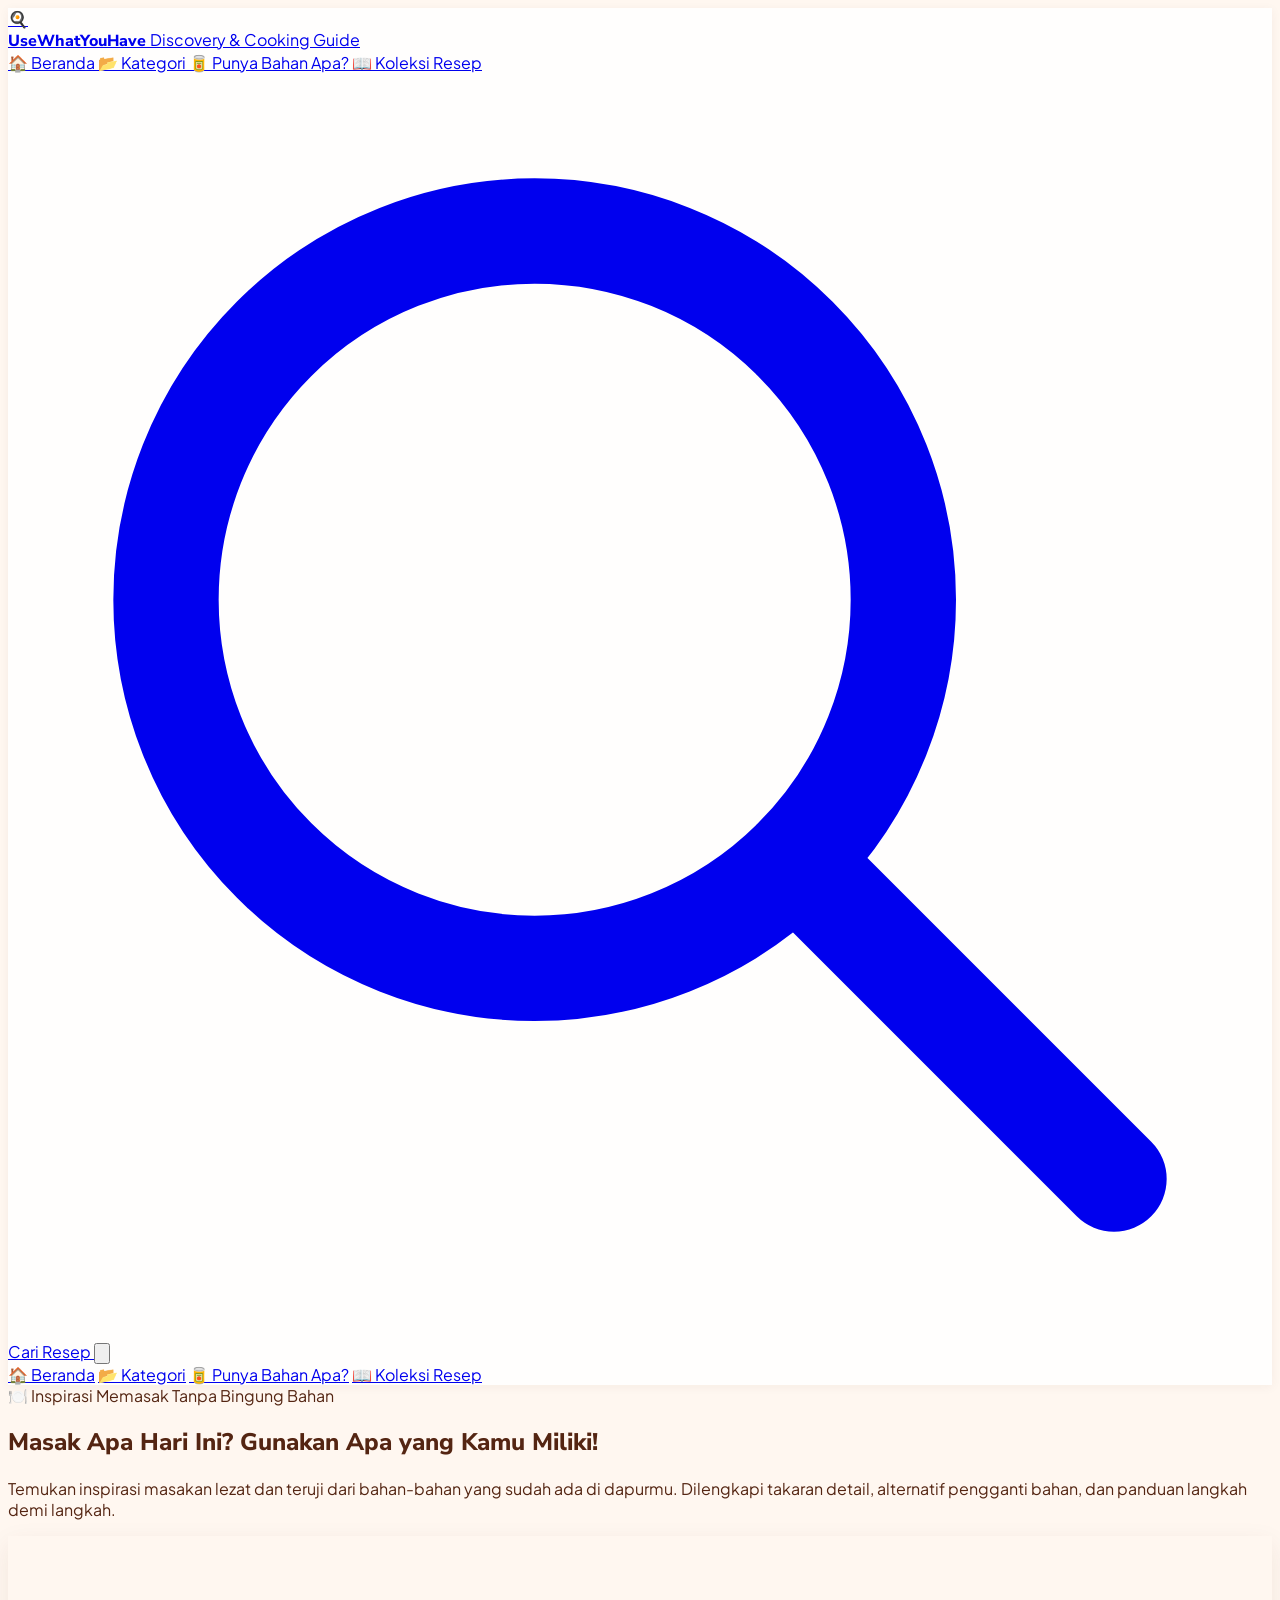
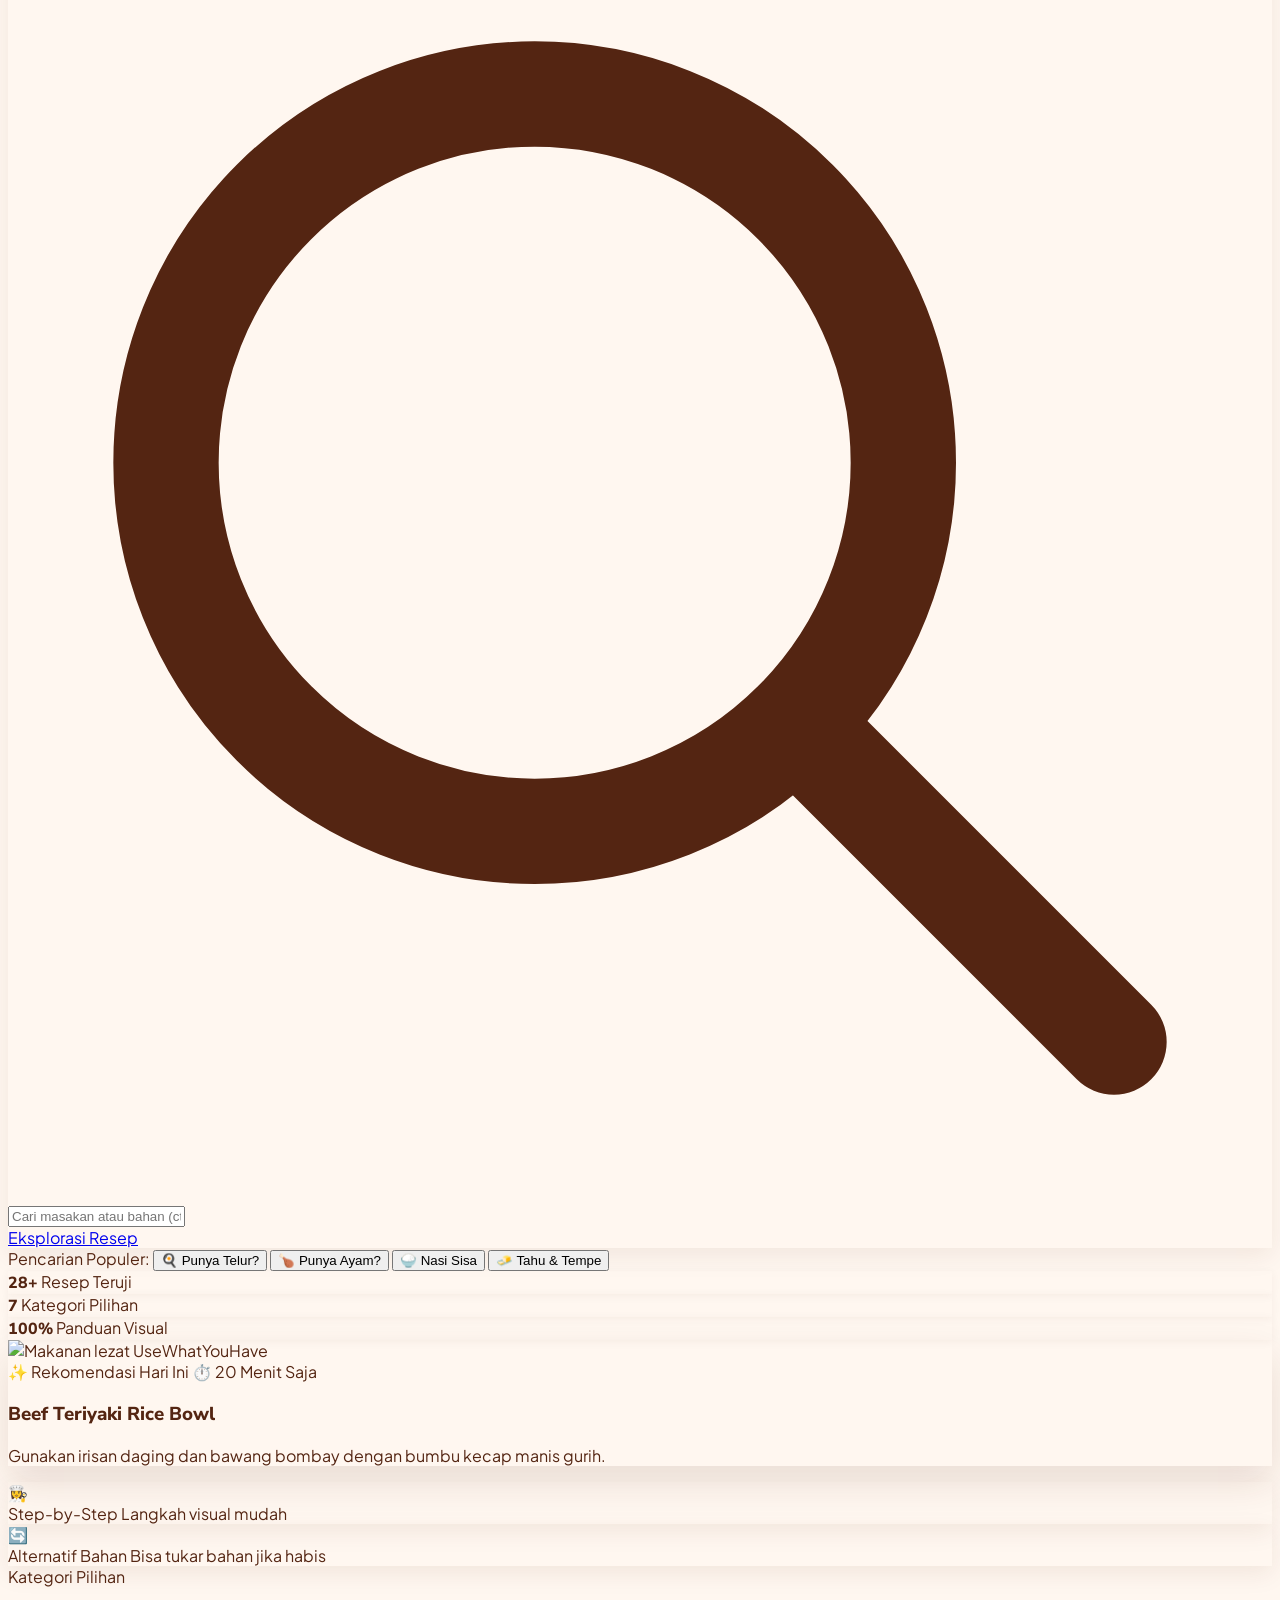
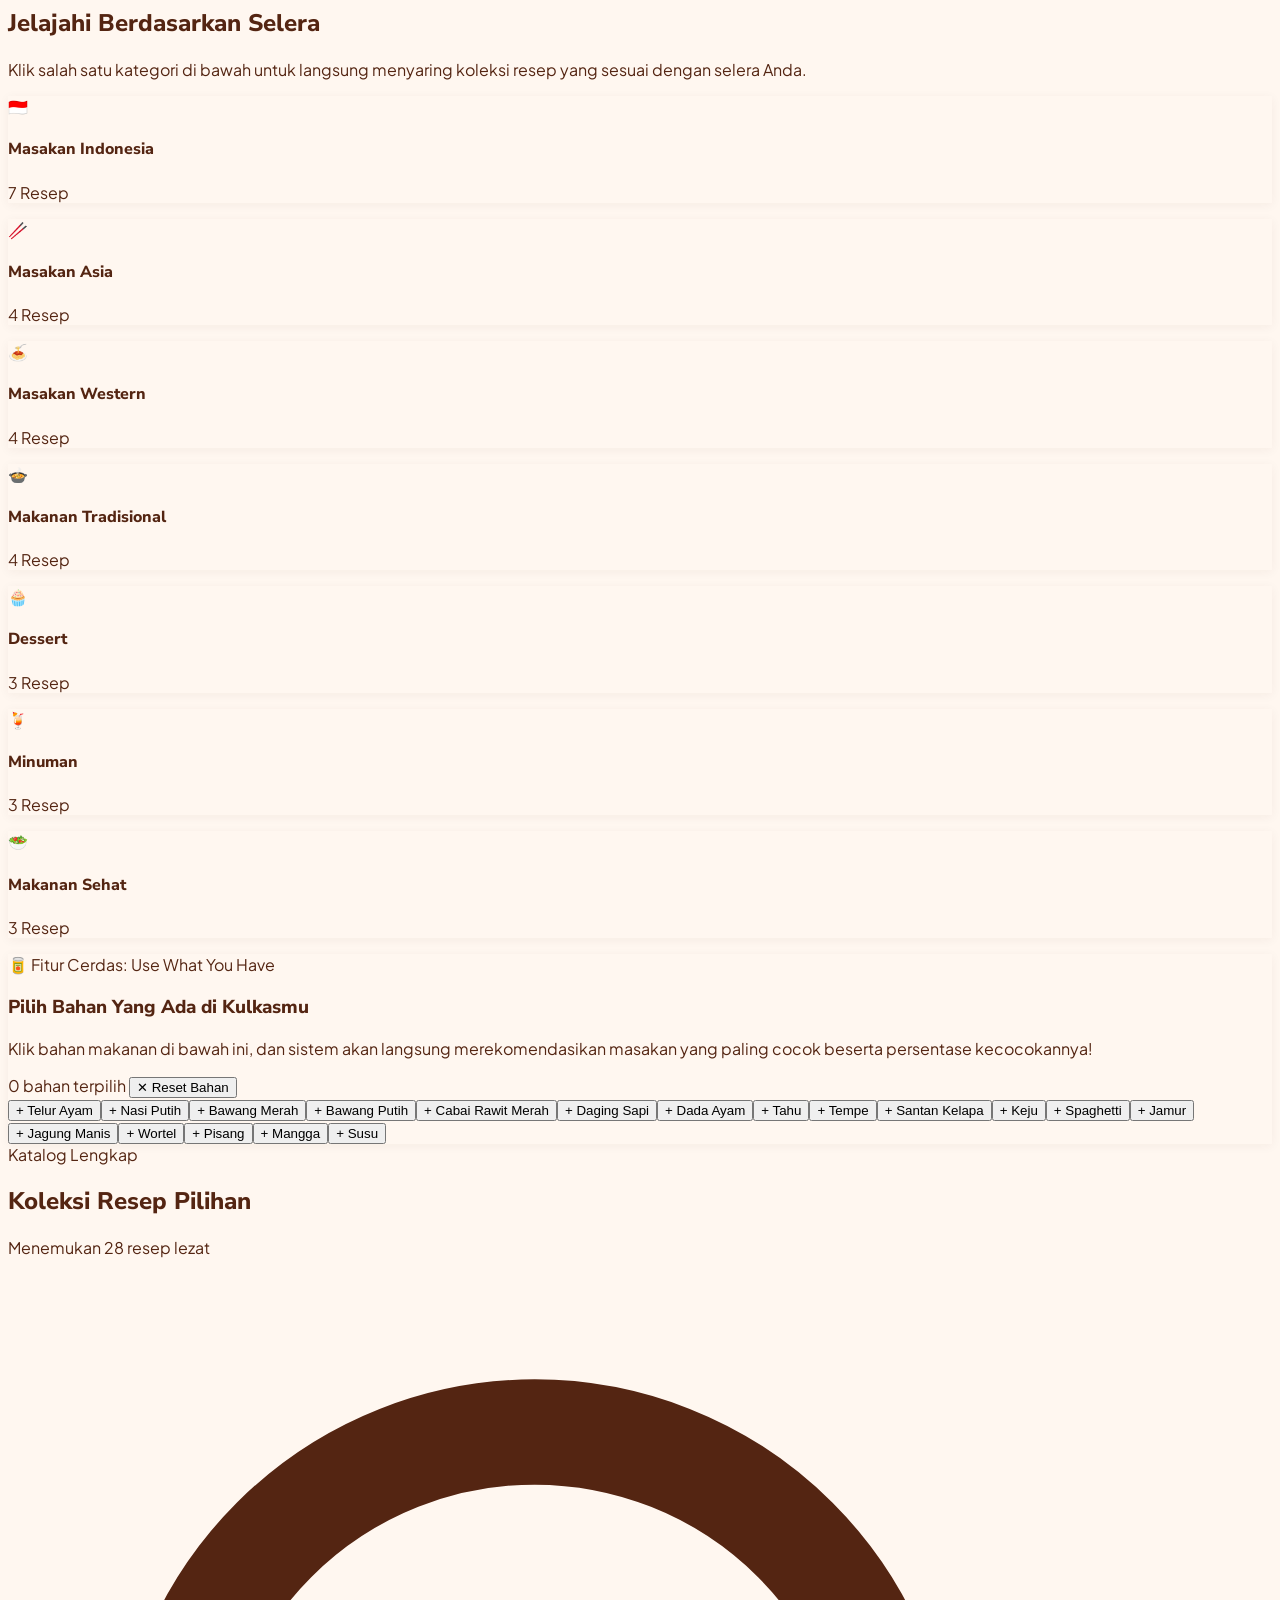
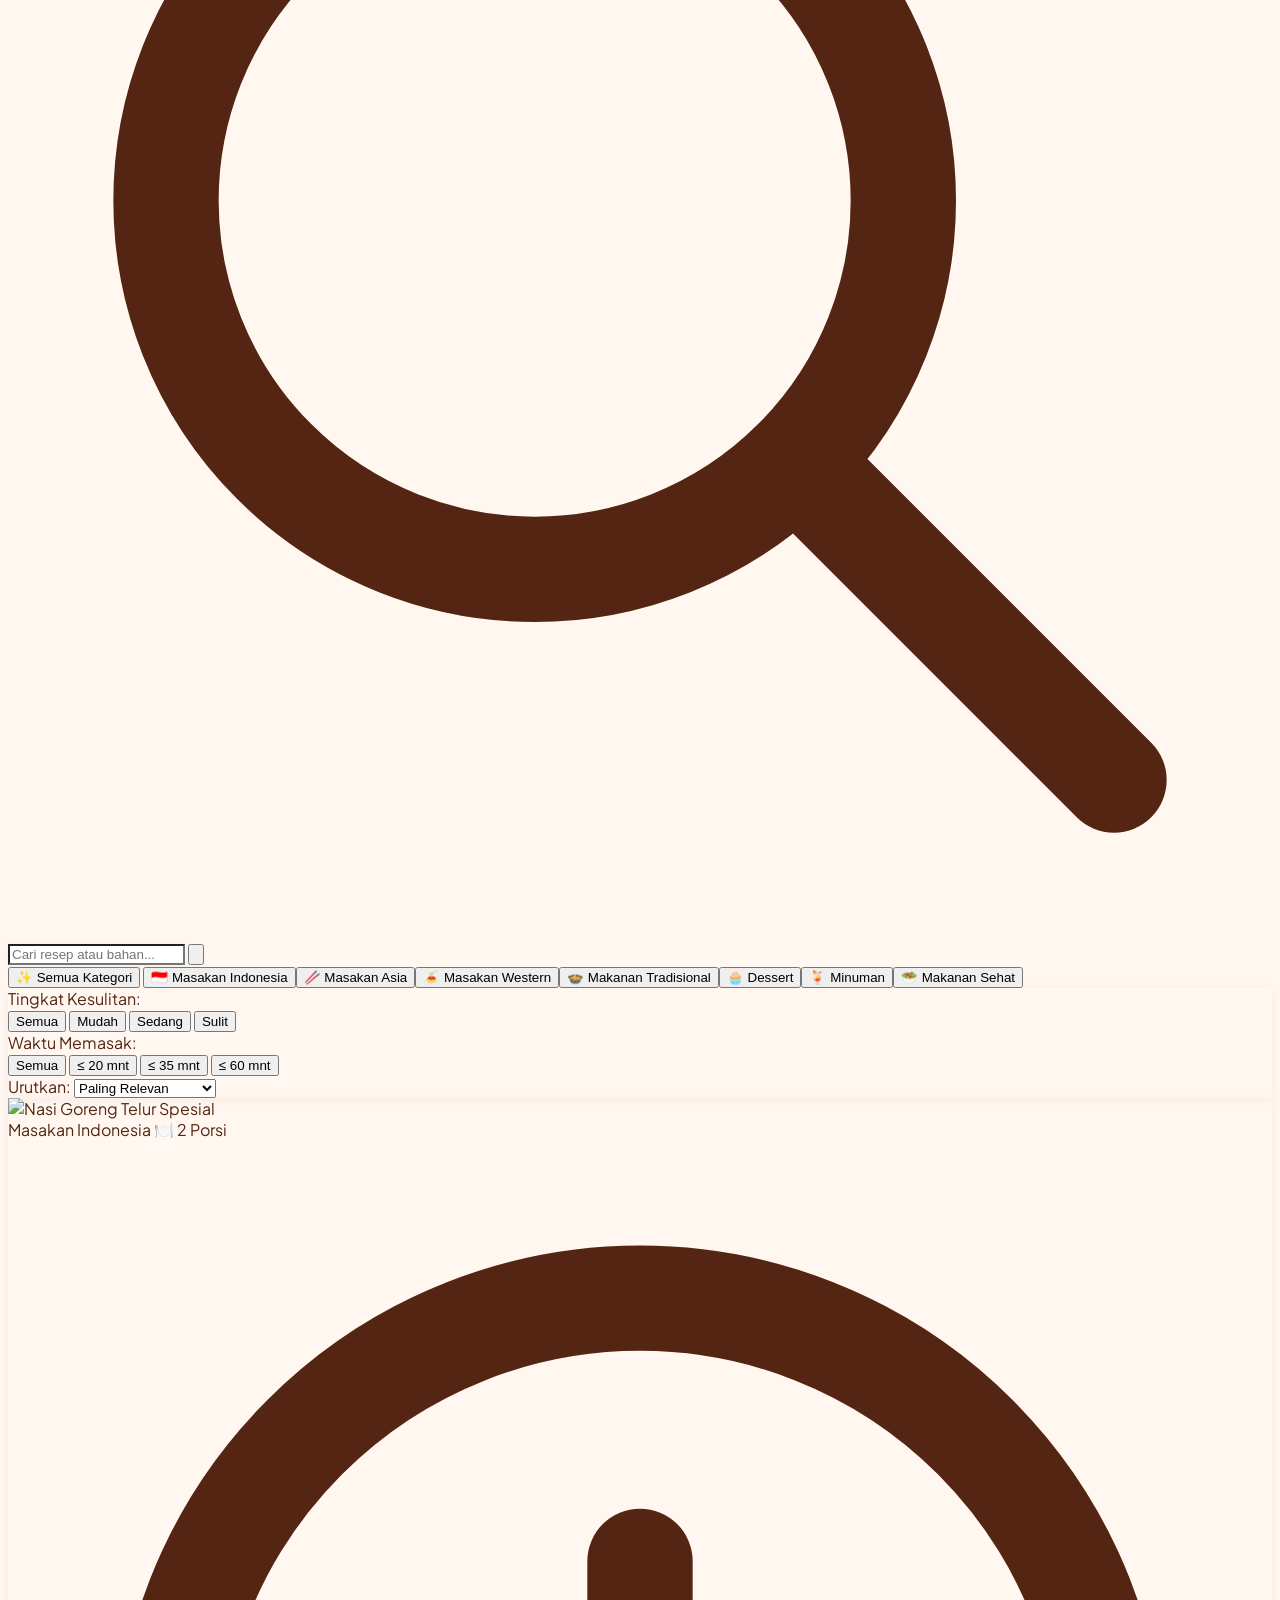
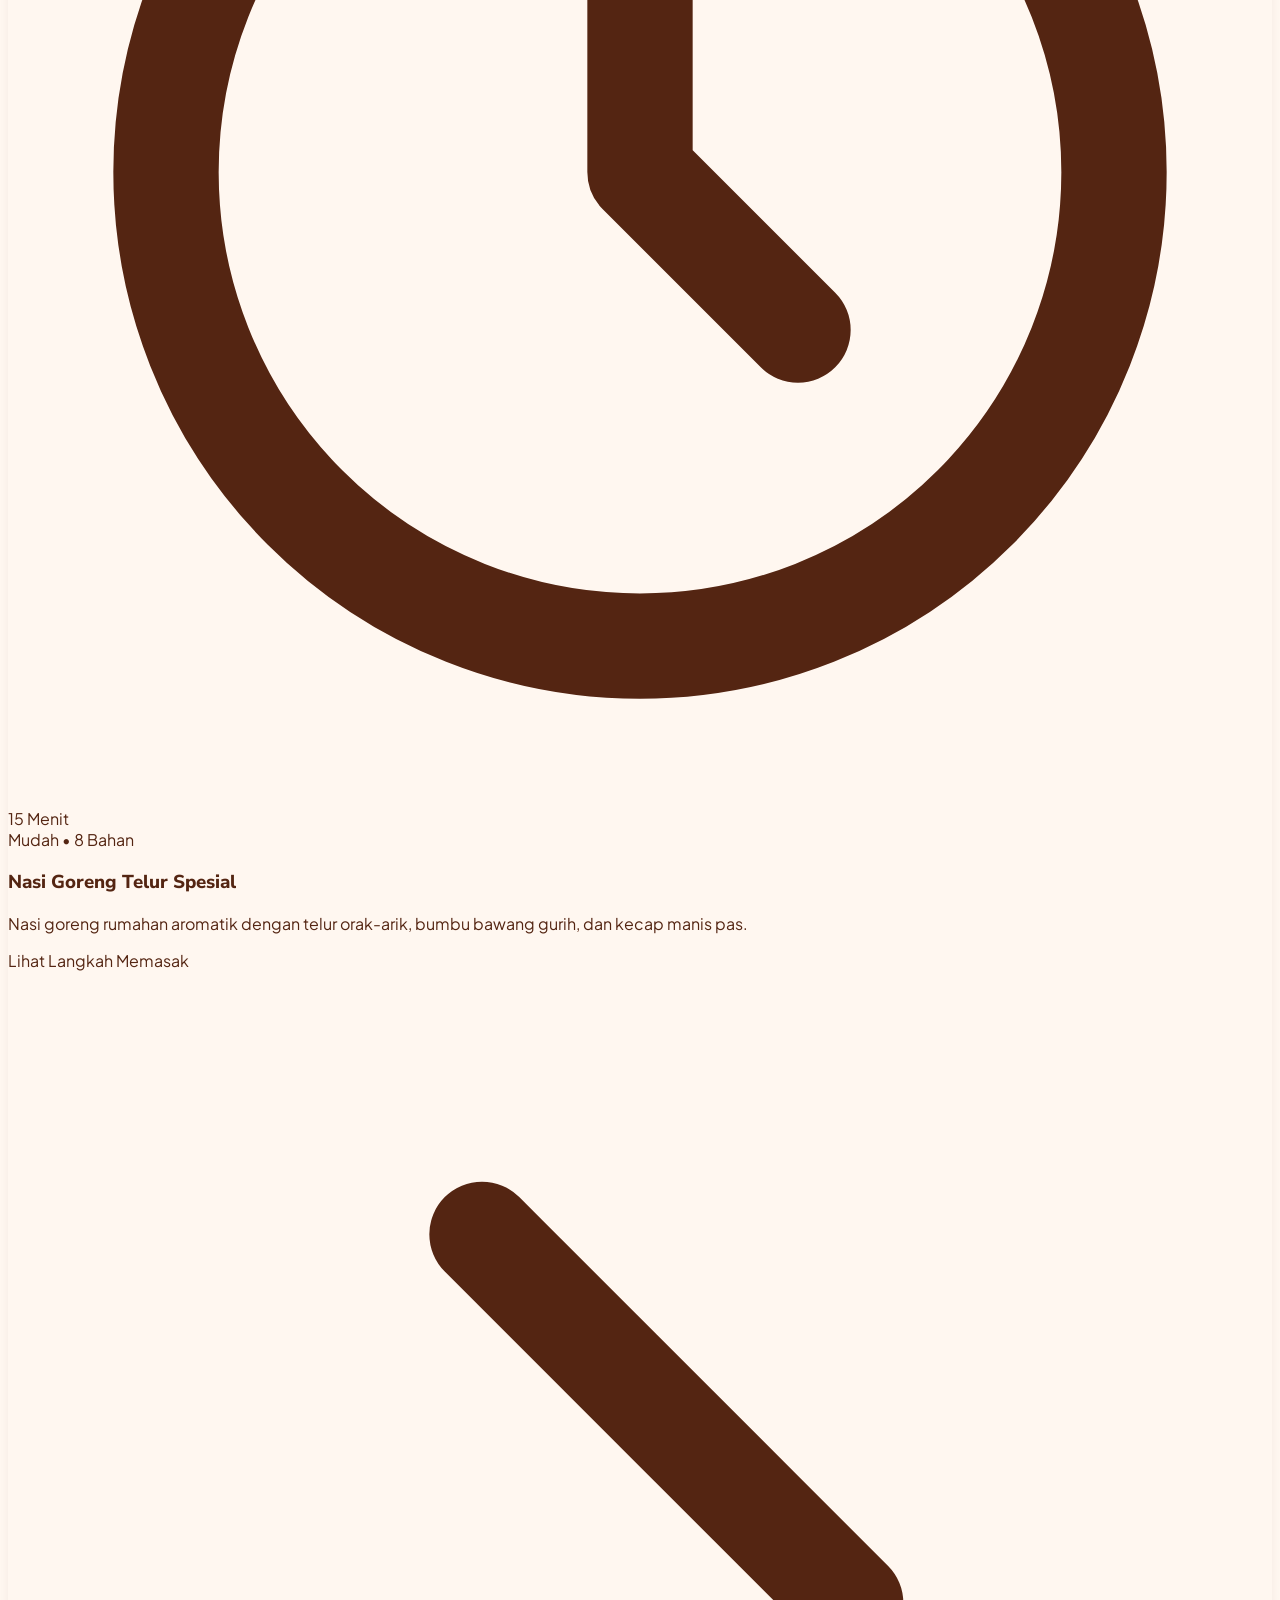
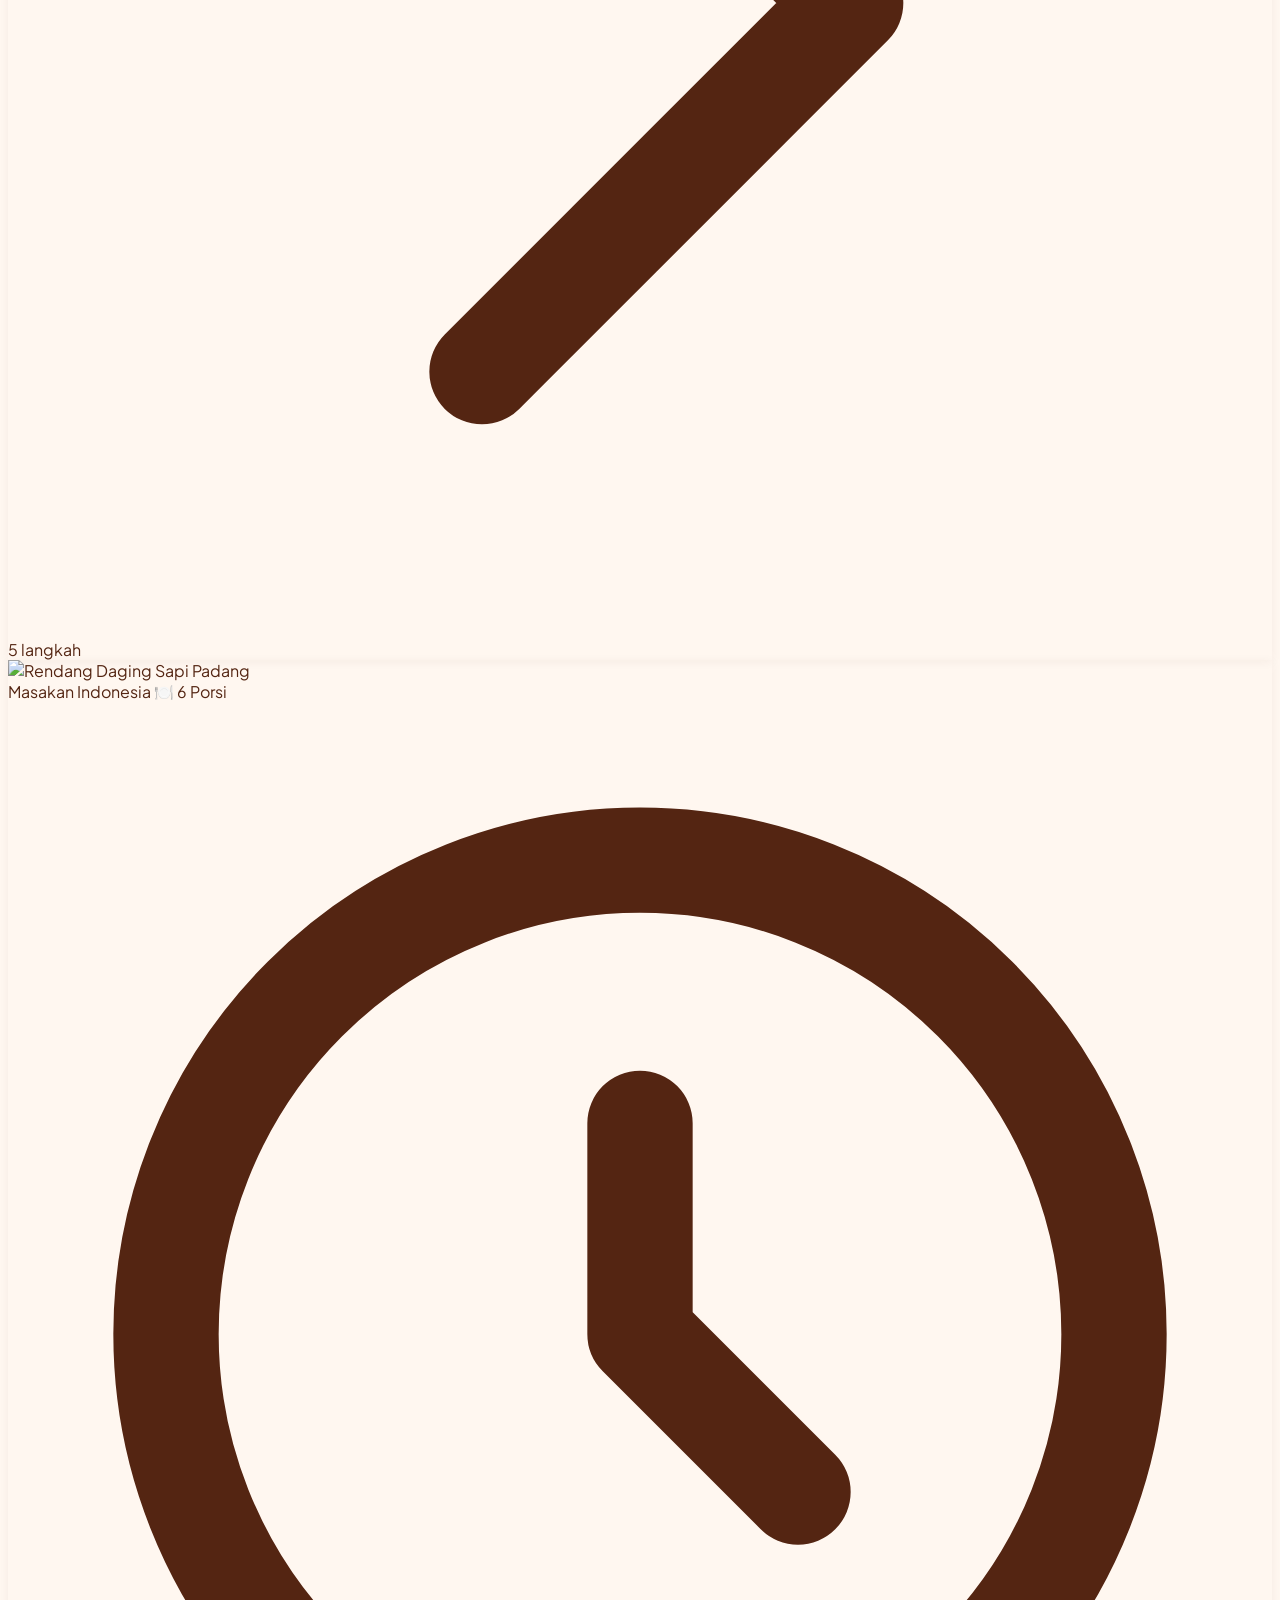
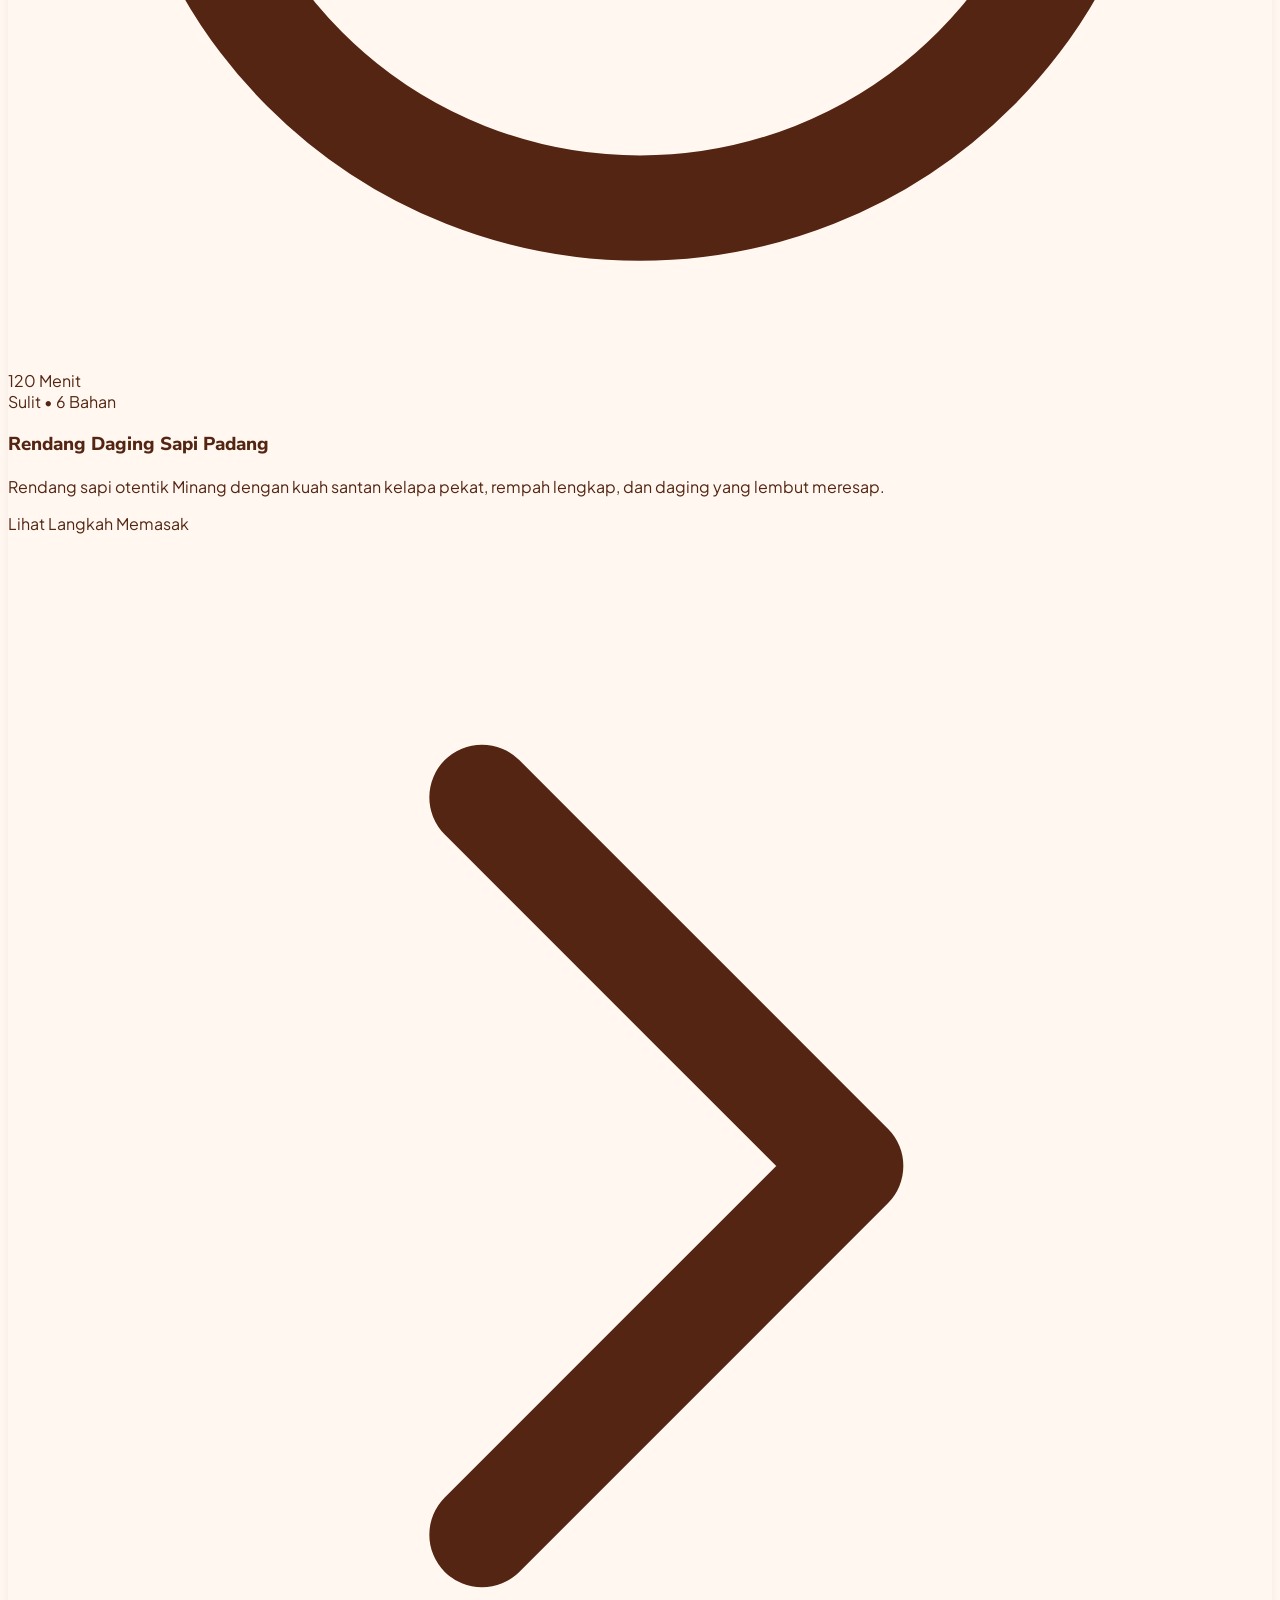
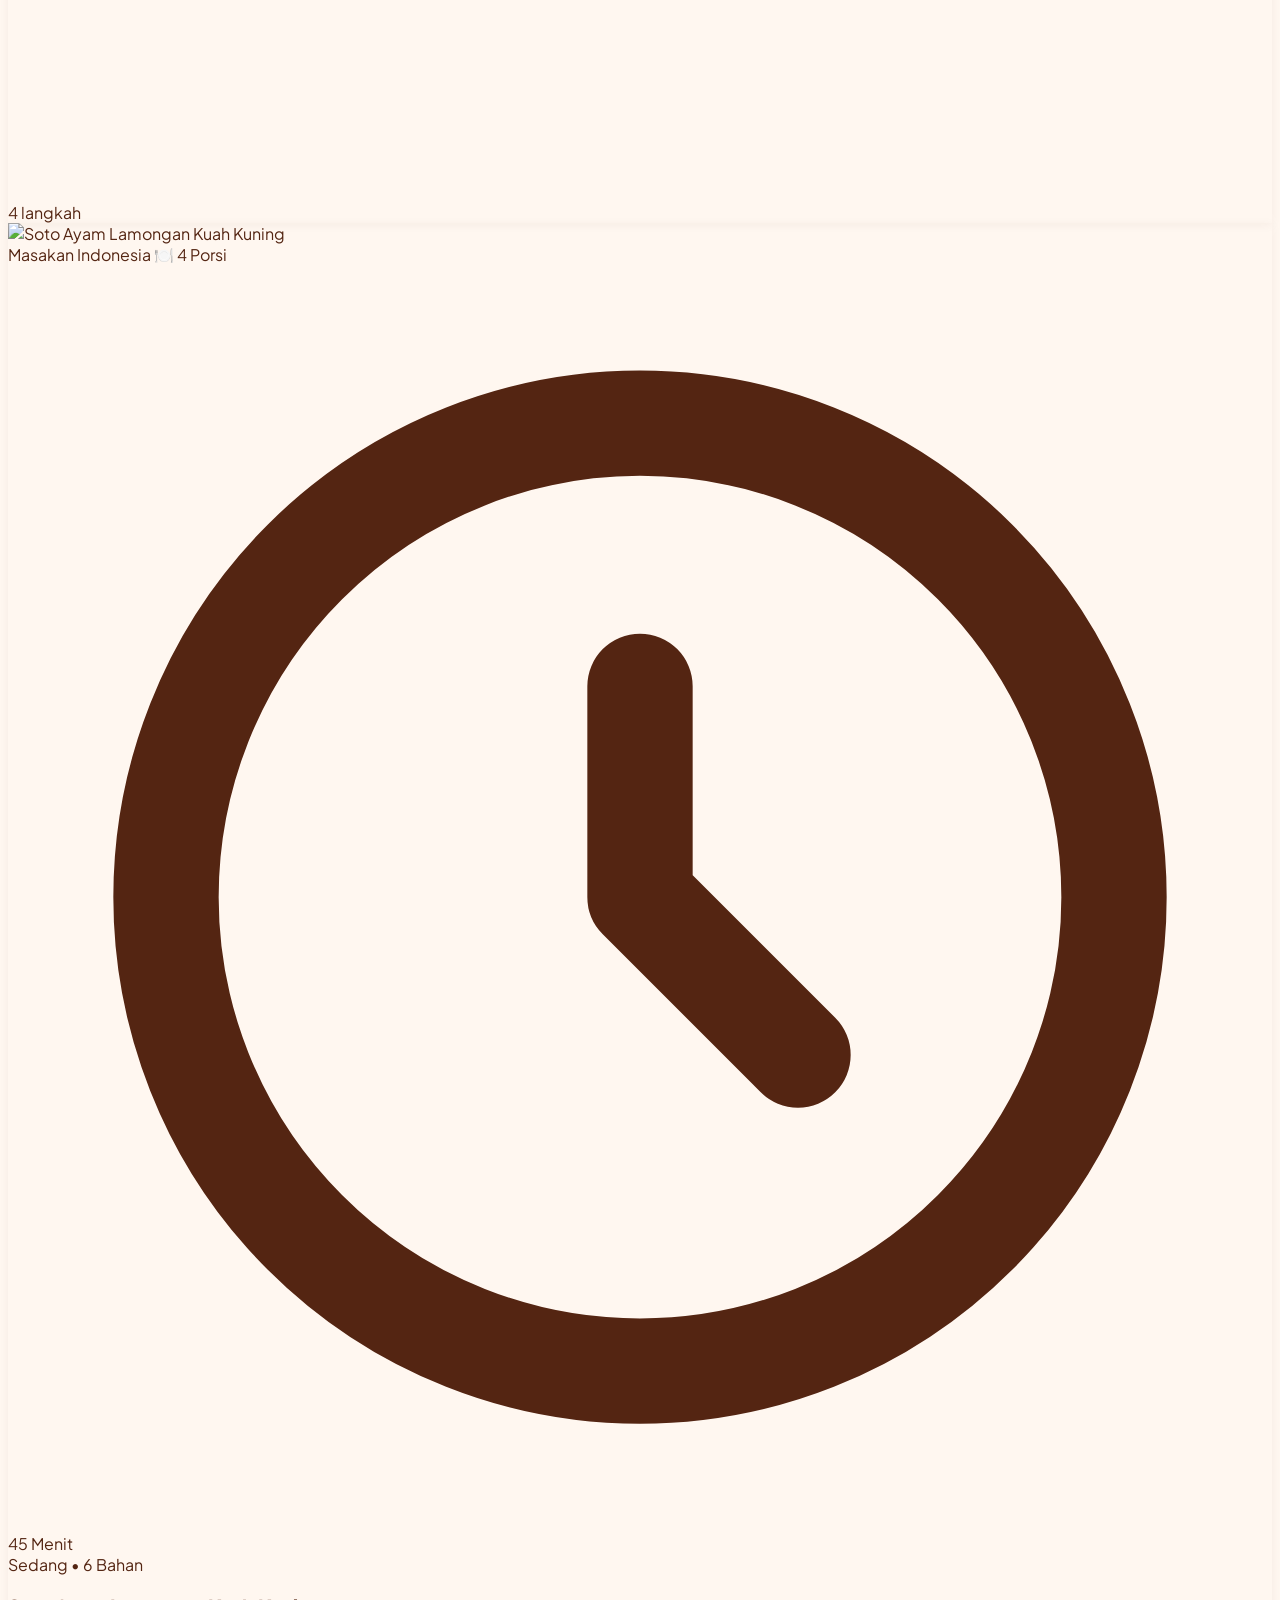
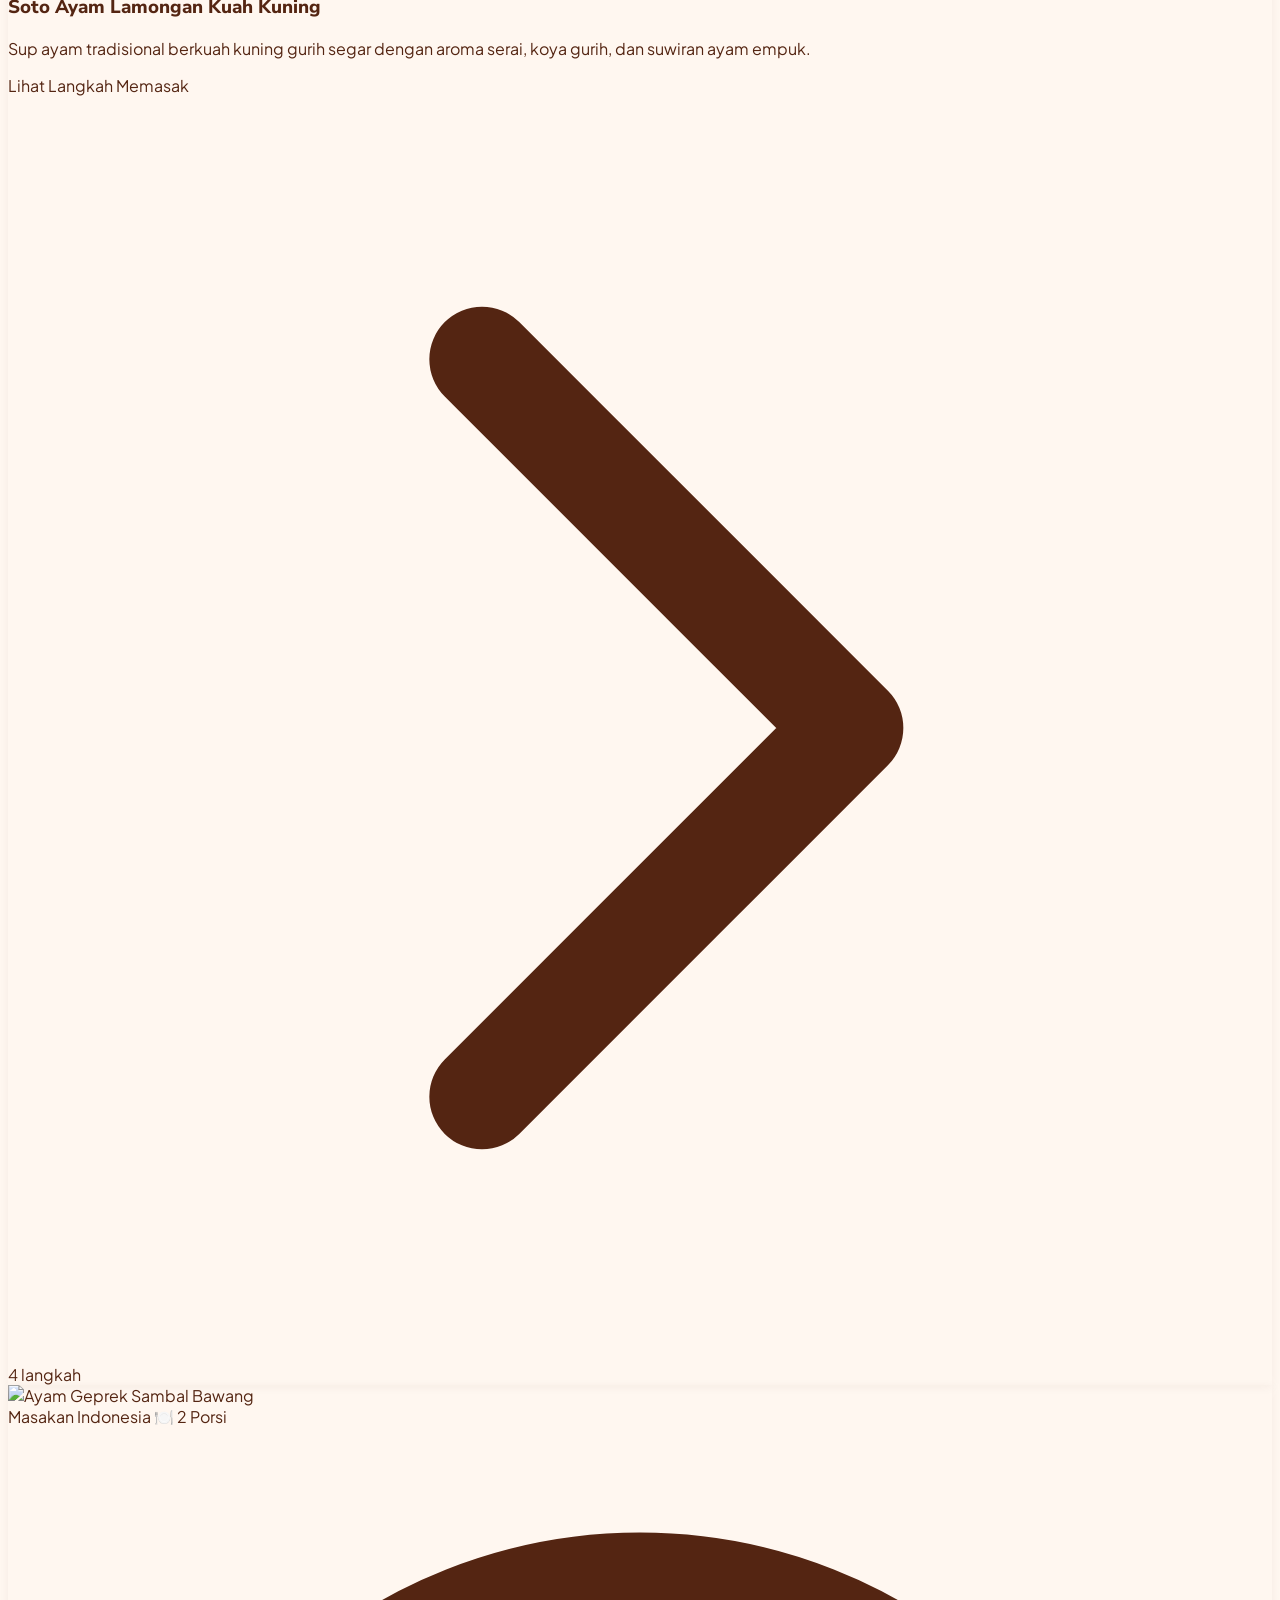
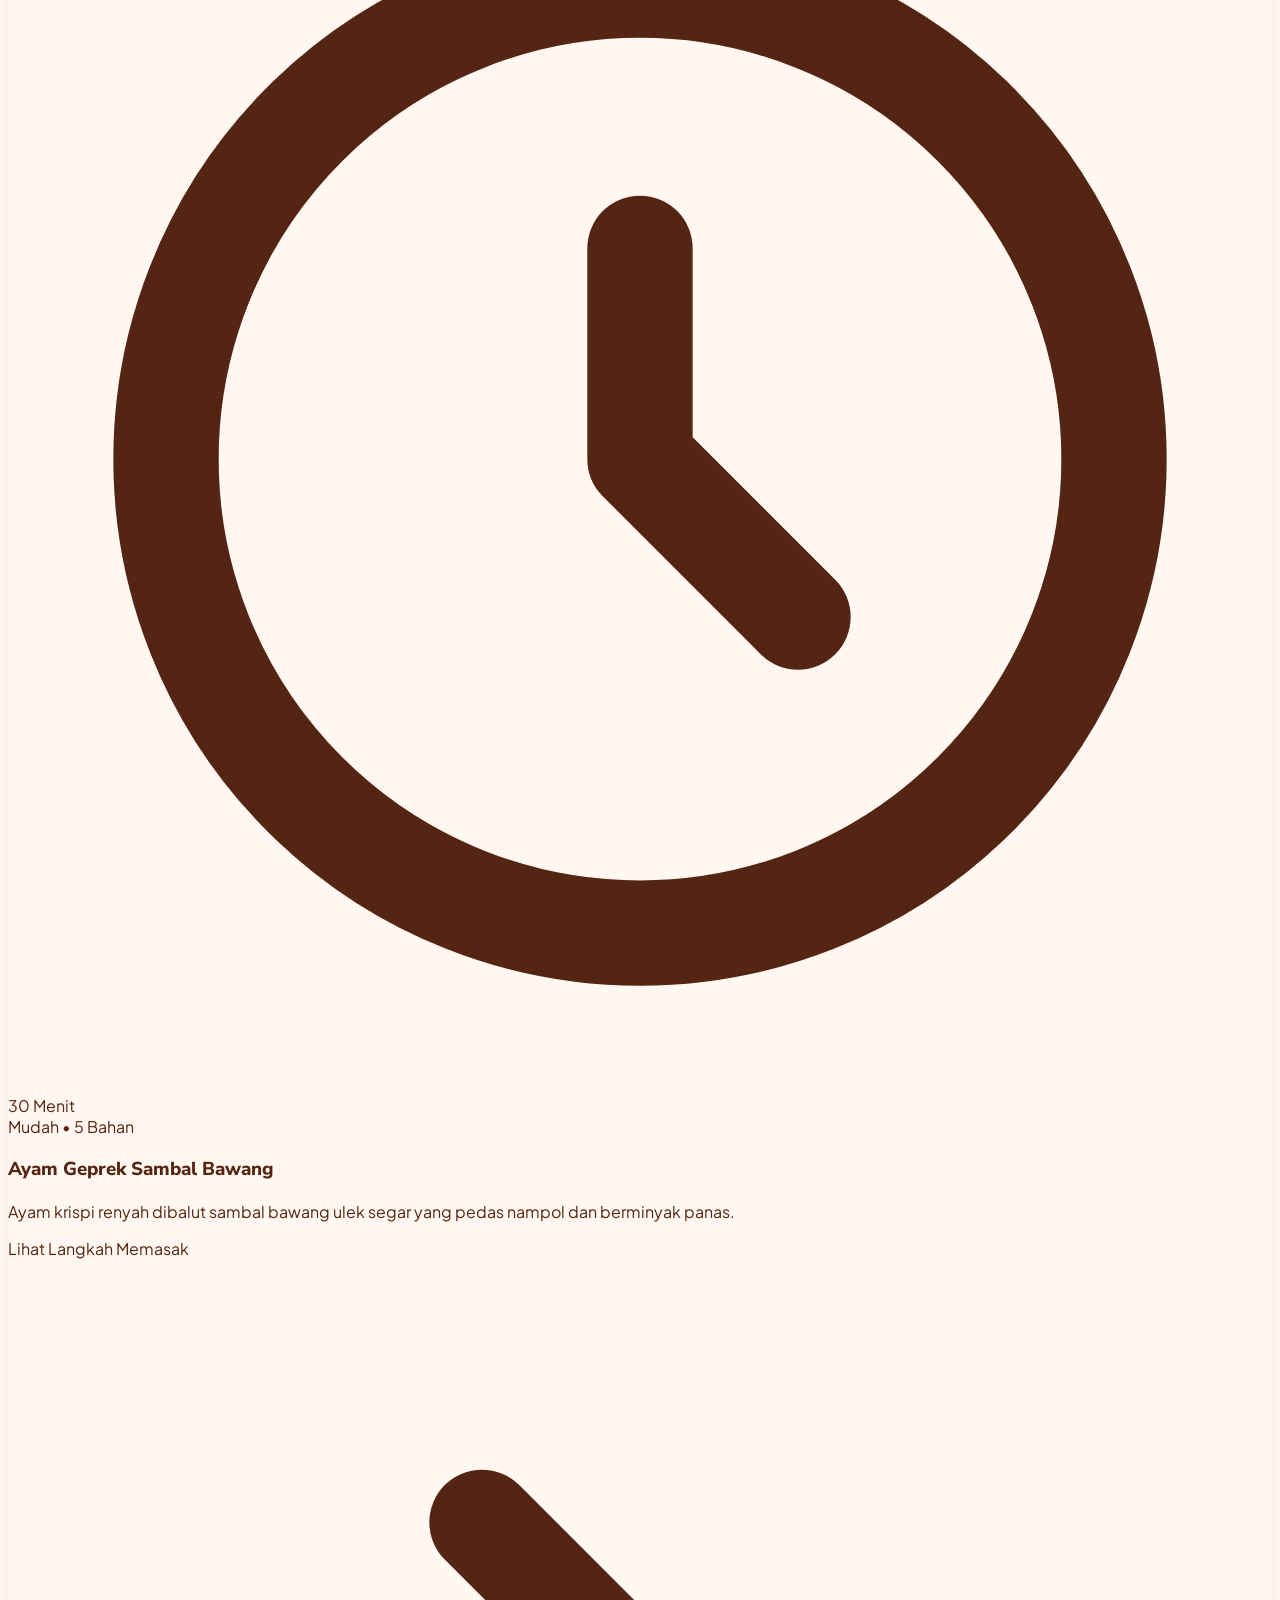
==== index.html @ 746ed67f "first commit" ====
<!DOCTYPE html>
<html lang="id" class="scroll-smooth">
<head>
  <meta charset="UTF-8">
  <meta name="viewport" content="width=device-width, initial-scale=1.0">
  <title>UseWhatYouHave – Temukan Resep Lezat Dari Bahan Yang Kamu Miliki</title>
  <meta name="description" content="Website pencarian dan eksplorasi resep masakan yang membantu kamu memasak hidangan lezat berdasarkan bahan-bahan yang sudah tersedia di kulkas dan dapurmu.">
  <meta name="keywords" content="resep masakan, cari resep bahan, masak apa hari ini, masakan indonesia, resep praktis, ide bekal">

  <!-- Favicon Icon -->
  <link rel="icon" href="data:image/svg+xml,<svg xmlns=%22http://www.w3.org/2000/svg%22 viewBox=%220%22 100 100%22><text y=%22.9em%22 font-size=%2290%22>🍳</text></svg>">

  <!-- Google Fonts: Plus Jakarta Sans & Nunito Sans -->
  <link rel="preconnect" href="https://fonts.googleapis.com">
  <link rel="preconnect" href="https://fonts.gstatic.com" crossorigin>
  <link href="https://fonts.googleapis.com/css2?family=Nunito+Sans:ital,opsz,wght@0,6..12,400..900;1,6..12,400..900&family=Plus+Jakarta+Sans:ital,wght@0,300..800;1,300..800&display=swap" rel="stylesheet">

  <!-- Tailwind CSS CDN -->
  <script src="https://cdn.tailwindcss.com"></script>
  <script>
    tailwind.config = {
      theme: {
        extend: {
          colors: {
            cream: '#FFF7F0',
            'light-peach': '#FFE5D3',
            'primary-orange': '#E58B4A',
            'dark-brown': '#542512',
            'soft-brown': '#8C5132',
            'success-green': '#78A85B',
          },
          fontFamily: {
            sans: ['"Plus Jakarta Sans"', 'sans-serif'],
            heading: ['"Nunito Sans"', 'sans-serif'],
          }
        }
      }
    }
  </script>

  <!-- Custom Styles -->
  <link rel="stylesheet" href="css/style.css">
</head>
<body class="bg-[#FFF7F0] text-[#542512] min-h-screen flex flex-col selection:bg-[#E58B4A] selection:text-white">

  <!-- ==================== HEADER & NAVBAR ==================== -->
  <header class="sticky top-0 z-40 warm-glass border-b border-[#F5E3D5] shadow-warm-sm transition-all">
    <div class="max-w-7xl mx-auto px-4 sm:px-6 lg:px-8 h-20 flex items-center justify-between">
      <!-- Logo -->
      <a href="index.html" class="flex items-center gap-3 group">
        <div class="w-11 h-11 rounded-2xl bg-gradient-to-tr from-[#E58B4A] to-[#FFAB6B] flex items-center justify-center text-2xl shadow-md group-hover:scale-105 transition-transform">
          🍳
        </div>
        <div>
          <span class="font-heading font-black text-xl sm:text-2xl tracking-tight text-[#542512] block">
            UseWhat<span class="text-[#E58B4A]">YouHave</span>
          </span>
          <span class="text-[10px] sm:text-xs font-semibold text-[#8C5132] tracking-wider uppercase block -mt-1">
            Discovery & Cooking Guide
          </span>
        </div>
      </a>

      <!-- Desktop Nav -->
      <nav class="hidden md:flex items-center gap-8 text-sm font-bold text-[#542512]">
        <a href="index.html" class="text-[#E58B4A] transition-colors flex items-center gap-1.5">
          <span>🏠</span> Beranda
        </a>
        <a href="#kategoriSection" class="hover:text-[#E58B4A] transition-colors flex items-center gap-1.5">
          <span>📂</span> Kategori
        </a>
        <a href="#pantrySection" class="hover:text-[#E58B4A] transition-colors flex items-center gap-1.5">
          <span>🥫</span> Punya Bahan Apa?
        </a>
        <a href="#recipeSection" class="hover:text-[#E58B4A] transition-colors flex items-center gap-1.5">
          <span>📖</span> Koleksi Resep
        </a>
      </nav>

      <!-- Action Button & Mobile Toggle -->
      <div class="flex items-center gap-3">
        <a href="#recipeSection" class="hidden sm:inline-flex items-center gap-2 px-5 py-2.5 rounded-full bg-[#E58B4A] text-white text-xs font-bold shadow-md hover:bg-[#c97133] transition-all hover:shadow-lg">
          <svg class="w-4 h-4" fill="none" stroke="currentColor" viewBox="0 0 24 24"><path stroke-linecap="round" stroke-linejoin="round" stroke-width="2" d="M21 21l-6-6m2-5a7 7 0 11-14 0 7 7 0 0114 0z"/></svg>
          <span>Cari Resep</span>
        </a>

        <button id="mobileMenuBtn" type="button" class="md:hidden w-10 h-10 rounded-xl bg-white border border-[#F5E3D5] flex items-center justify-center text-[#542512] focus:outline-none" aria-label="Menu navigasi">
          <svg class="w-6 h-6" fill="none" stroke="currentColor" viewBox="0 0 24 24"><path stroke-linecap="round" stroke-linejoin="round" stroke-width="2" d="M4 6h16M4 12h16M4 18h16"/></svg>
        </button>
      </div>
    </div>

    <!-- Mobile Menu Drawer -->
    <div id="mobileMenu" class="hidden md:hidden border-t border-[#F5E3D5] bg-white px-4 py-4 space-y-3 shadow-lg">
      <a href="index.html" class="block font-bold text-sm text-[#E58B4A] py-1">🏠 Beranda</a>
      <a href="#kategoriSection" class="block font-bold text-sm text-[#542512] hover:text-[#E58B4A] py-1">📂 Kategori</a>
      <a href="#pantrySection" class="block font-bold text-sm text-[#542512] hover:text-[#E58B4A] py-1">🥫 Punya Bahan Apa?</a>
      <a href="#recipeSection" class="block font-bold text-sm text-[#542512] hover:text-[#E58B4A] py-1">📖 Koleksi Resep</a>
    </div>
  </header>

  <!-- ==================== HERO SECTION ==================== -->
  <section class="relative overflow-hidden pt-8 pb-16 lg:py-20 border-b border-[#F5E3D5] bg-gradient-to-b from-[#FFF7F0] via-[#FFEEDF] to-[#FFF7F0]">
    <!-- Decorative background blobs -->
    <div class="absolute -top-24 -left-24 w-96 h-96 bg-[#FFE5D3] rounded-full blur-3xl opacity-60 pointer-events-none"></div>
    <div class="absolute top-1/2 -right-24 w-96 h-96 bg-[#FFD7B8] rounded-full blur-3xl opacity-50 pointer-events-none"></div>

    <div class="max-w-7xl mx-auto px-4 sm:px-6 lg:px-8 relative z-10">
      <div class="grid grid-cols-1 lg:grid-cols-12 gap-12 items-center">
        
        <!-- Left Content -->
        <div class="lg:col-span-7 space-y-6 text-center lg:text-left">
          
          <!-- Badge Subtitle -->
          <div class="inline-flex items-center gap-2 px-4 py-2 rounded-full bg-white/80 border border-[#F5E3D5] shadow-sm text-xs font-bold text-[#8C5132]">
            <span class="w-2 h-2 rounded-full bg-[#E58B4A] animate-ping"></span>
            <span>🍽️ Inspirasi Memasak Tanpa Bingung Bahan</span>
          </div>

          <!-- Headline -->
          <h1 class="font-heading font-black text-4xl sm:text-5xl lg:text-6xl text-[#542512] leading-[1.15] tracking-tight">
            Masak Apa Hari Ini?
            <span class="block text-[#E58B4A] mt-1">Gunakan Apa yang Kamu Miliki!</span>
          </h1>

          <!-- Description -->
          <p class="text-[#8C5132] text-base sm:text-lg max-w-2xl mx-auto lg:mx-0 leading-relaxed font-normal">
            Temukan inspirasi masakan lezat dan teruji dari bahan-bahan yang sudah ada di dapurmu. Dilengkapi takaran detail, alternatif pengganti bahan, dan panduan langkah demi langkah.
          </p>

          <!-- Hero Search Box -->
          <div class="bg-white p-2.5 rounded-2xl shadow-warm-md border border-[#F5E3D5] max-w-xl mx-auto lg:mx-0 flex flex-col sm:flex-row items-center gap-2">
            <div class="flex items-center gap-3 px-3 flex-1 w-full">
              <svg class="w-5 h-5 text-[#8C5132]" fill="none" stroke="currentColor" viewBox="0 0 24 24"><path stroke-linecap="round" stroke-linejoin="round" stroke-width="2" d="M21 21l-6-6m2-5a7 7 0 11-14 0 7 7 0 0114 0z"/></svg>
              <input 
                id="heroSearchInput" 
                type="text" 
                placeholder="Cari masakan atau bahan (cth: Nasi Goreng, Telur, Ayam)..."
                class="w-full text-sm font-medium bg-transparent border-none focus:outline-none text-[#542512] placeholder-[#8C5132]/60"
              />
            </div>
            <a href="#recipeSection" class="w-full sm:w-auto px-6 py-3 rounded-xl bg-[#E58B4A] text-white text-xs font-bold hover:bg-[#c97133] transition-all text-center shrink-0 shadow-sm">
              Eksplorasi Resep
            </a>
          </div>

          <!-- Quick Query Tags -->
          <div class="pt-1 flex flex-wrap items-center justify-center lg:justify-start gap-2 text-xs">
            <span class="text-[#8C5132] font-semibold">Pencarian Populer:</span>
            <button type="button" data-query="Telur" class="hero-quick-tag px-3 py-1.5 rounded-full bg-white border border-[#F5E3D5] text-[#542512] font-bold hover:border-[#E58B4A] hover:bg-orange-50 transition-all shadow-sm">
              🍳 Punya Telur?
            </button>
            <button type="button" data-query="Ayam" class="hero-quick-tag px-3 py-1.5 rounded-full bg-white border border-[#F5E3D5] text-[#542512] font-bold hover:border-[#E58B4A] hover:bg-orange-50 transition-all shadow-sm">
              🍗 Punya Ayam?
            </button>
            <button type="button" data-query="Nasi" class="hero-quick-tag px-3 py-1.5 rounded-full bg-white border border-[#F5E3D5] text-[#542512] font-bold hover:border-[#E58B4A] hover:bg-orange-50 transition-all shadow-sm">
              🍚 Nasi Sisa
            </button>
            <button type="button" data-query="Tahu" class="hero-quick-tag px-3 py-1.5 rounded-full bg-white border border-[#F5E3D5] text-[#542512] font-bold hover:border-[#E58B4A] hover:bg-orange-50 transition-all shadow-sm">
              🧈 Tahu & Tempe
            </button>
          </div>

          <!-- Highlight Badges -->
          <div class="grid grid-cols-3 gap-4 pt-4 max-w-lg mx-auto lg:mx-0">
            <div class="bg-white/80 p-3 rounded-2xl border border-[#F5E3D5] text-center shadow-warm-sm">
              <span class="block font-heading font-black text-xl text-[#E58B4A]">28+</span>
              <span class="text-[11px] font-semibold text-[#8C5132]">Resep Teruji</span>
            </div>
            <div class="bg-white/80 p-3 rounded-2xl border border-[#F5E3D5] text-center shadow-warm-sm">
              <span class="block font-heading font-black text-xl text-[#78A85B]">7</span>
              <span class="text-[11px] font-semibold text-[#8C5132]">Kategori Pilihan</span>
            </div>
            <div class="bg-white/80 p-3 rounded-2xl border border-[#F5E3D5] text-center shadow-warm-sm">
              <span class="block font-heading font-black text-xl text-[#542512]">100%</span>
              <span class="text-[11px] font-semibold text-[#8C5132]">Panduan Visual</span>
            </div>
          </div>
        </div>

        <!-- Right Hero Visual Card -->
        <div class="lg:col-span-5 relative flex justify-center">
          <div class="relative w-full max-w-md">
            
            <!-- Main Featured Image Card -->
            <div class="rounded-3xl overflow-hidden bg-white border-2 border-white shadow-warm-lg transform hover:-rotate-1 transition-transform duration-500">
              <img 
                src="https://images.unsplash.com/photo-1546069901-ba9599a7e63c?auto=format&fit=crop&w=800&q=80" 
                alt="Makanan lezat UseWhatYouHave" 
                class="w-full h-80 object-cover"
              />
              <div class="p-5 bg-white">
                <div class="flex items-center justify-between text-xs font-bold text-[#E58B4A] mb-1">
                  <span>✨ Rekomendasi Hari Ini</span>
                  <span class="text-[#78A85B]">⏱️ 20 Menit Saja</span>
                </div>
                <h3 class="font-heading font-black text-lg text-[#542512]">
                  Beef Teriyaki Rice Bowl
                </h3>
                <p class="text-xs text-[#8C5132] mt-1">
                  Gunakan irisan daging dan bawang bombay dengan bumbu kecap manis gurih.
                </p>
              </div>
            </div>

            <!-- Floating Badge 1: Step Guide -->
            <div class="absolute -top-4 -right-4 bg-white/95 backdrop-blur-md px-4 py-2.5 rounded-2xl border border-[#F5E3D5] shadow-warm-md flex items-center gap-3 animate-gentle-pulse">
              <span class="text-2xl">👩‍🍳</span>
              <div>
                <span class="text-[11px] font-bold text-[#542512] block">Step-by-Step</span>
                <span class="text-[10px] text-[#8C5132]">Langkah visual mudah</span>
              </div>
            </div>

            <!-- Floating Badge 2: Ingredient Swapper -->
            <div class="absolute -bottom-6 -left-4 bg-white/95 backdrop-blur-md px-4 py-2.5 rounded-2xl border border-[#F5E3D5] shadow-warm-md flex items-center gap-3">
              <span class="text-2xl">🔄</span>
              <div>
                <span class="text-[11px] font-bold text-[#542512] block">Alternatif Bahan</span>
                <span class="text-[10px] text-[#78A85B] font-semibold">Bisa tukar bahan jika habis</span>
              </div>
            </div>

          </div>
        </div>

      </div>
    </div>
  </section>

  <!-- ==================== CATEGORIES SECTION ==================== -->
  <section id="kategoriSection" class="py-14 max-w-7xl mx-auto px-4 sm:px-6 lg:px-8">
    <div class="flex flex-col sm:flex-row sm:items-end justify-between mb-8 gap-4">
      <div>
        <span class="text-xs font-bold text-[#E58B4A] tracking-wider uppercase block mb-1">
          Kategori Pilihan
        </span>
        <h2 class="font-heading font-black text-2xl sm:text-3xl text-[#542512]">
          Jelajahi Berdasarkan Selera
        </h2>
      </div>
      <p class="text-xs sm:text-sm text-[#8C5132] max-w-md">
        Klik salah satu kategori di bawah untuk langsung menyaring koleksi resep yang sesuai dengan selera Anda.
      </p>
    </div>

    <!-- Category Grid -->
    <div id="categoryList" class="grid grid-cols-2 sm:grid-cols-3 lg:grid-cols-4 gap-4">
      <!-- Diisi secara dinamis oleh JavaScript -->
    </div>
  </section>

  <!-- ==================== "USE WHAT YOU HAVE" PANTRY SECTION ==================== -->
  <section id="pantrySection" class="py-12 bg-white border-y border-[#F5E3D5]">
    <div class="max-w-7xl mx-auto px-4 sm:px-6 lg:px-8">
      <div class="bg-gradient-to-r from-[#FFF2E6] via-[#FFEADB] to-[#FFF2E6] p-6 sm:p-8 rounded-3xl border border-[#F5E3D5] shadow-warm-sm">
        
        <div class="flex flex-col md:flex-row md:items-center justify-between gap-4 mb-6">
          <div class="space-y-1">
            <div class="inline-flex items-center gap-2 px-3 py-1 bg-white text-[#E58B4A] text-xs font-bold rounded-full shadow-sm">
              <span>🥫</span> Fitur Cerdas: Use What You Have
            </div>
            <h3 class="font-heading font-black text-xl sm:text-2xl text-[#542512]">
              Pilih Bahan Yang Ada di Kulkasmu
            </h3>
            <p class="text-xs sm:text-sm text-[#8C5132]">
              Klik bahan makanan di bawah ini, dan sistem akan langsung merekomendasikan masakan yang paling cocok beserta persentase kecocokannya!
            </p>
          </div>

          <!-- Counter & Reset Button -->
          <div class="flex items-center gap-3">
            <span id="activeIngredientsBadge" class="hidden px-3 py-1.5 rounded-full bg-[#E58B4A] text-white text-xs font-bold">
              0 bahan terpilih
            </span>
            <button id="clearIngredientsBtn" type="button" class="hidden text-xs font-bold text-rose-600 hover:text-rose-700 bg-white px-3 py-1.5 rounded-full border border-rose-200 transition-all">
              ✕ Reset Bahan
            </button>
          </div>
        </div>

        <!-- Chips Container -->
        <div id="ingredientChipsContainer" class="flex flex-wrap gap-2 pt-2">
          <!-- Diisi secara dinamis oleh JavaScript -->
        </div>

      </div>
    </div>
  </section>

  <!-- ==================== RECIPE COLLECTION SECTION ==================== -->
  <section id="recipeSection" class="py-14 max-w-7xl mx-auto px-4 sm:px-6 lg:px-8 flex-1">
    
    <!-- Section Header & Filter Controls -->
    <div class="space-y-6 mb-8">
      
      <div class="flex flex-col md:flex-row md:items-center justify-between gap-4">
        <div>
          <span class="text-xs font-bold text-[#E58B4A] tracking-wider uppercase block mb-1">
            Katalog Lengkap
          </span>
          <h2 class="font-heading font-black text-2xl sm:text-3xl text-[#542512]">
            Koleksi Resep Pilihan
          </h2>
          <p id="recipeCountText" class="text-xs sm:text-sm text-[#8C5132] mt-1">
            Memuat daftar resep...
          </p>
        </div>

        <!-- Search Bar with Live Clear Button -->
        <div class="relative w-full md:w-80">
          <div class="absolute inset-y-0 left-0 pl-3.5 flex items-center pointer-events-none text-[#8C5132]">
            <svg class="w-4 h-4" fill="none" stroke="currentColor" viewBox="0 0 24 24"><path stroke-linecap="round" stroke-linejoin="round" stroke-width="2" d="M21 21l-6-6m2-5a7 7 0 11-14 0 7 7 0 0114 0z"/></svg>
          </div>
          <input 
            id="searchInput" 
            type="text" 
            placeholder="Cari resep atau bahan..." 
            class="w-full pl-10 pr-10 py-2.5 rounded-full bg-white border border-[#F5E3D5] text-xs font-medium text-[#542512] placeholder-[#8C5132]/60 focus:outline-none focus:border-[#E58B4A] shadow-warm-sm transition-all"
          />
          <button id="searchClearBtn" type="button" class="hidden absolute inset-y-0 right-0 pr-3 flex items-center text-gray-400 hover:text-gray-600">
            <svg class="w-4 h-4" fill="currentColor" viewBox="0 0 20 20"><path fill-rule="evenodd" d="M10 18a8 8 0 100-16 8 8 0 000 16zM8.707 7.293a1 1 0 00-1.414 1.414L8.586 10l-1.293 1.293a1 1 0 101.414 1.414L10 11.414l1.293 1.293a1 1 0 001.414-1.414L11.414 10l1.293-1.293a1 1 0 00-1.414-1.414L10 8.586 8.707 7.293z" clip-rule="evenodd"/></svg>
          </button>
        </div>
      </div>

      <!-- Category Filter Pills (Horizontal Scroll on Mobile) -->
      <div id="categoryChips" class="flex items-center gap-2 overflow-x-auto pb-2 scrollbar-none">
        <!-- Diisi secara dinamis oleh JavaScript -->
      </div>

      <!-- Sub-filter & Sorting Bar -->
      <div class="bg-white p-4 rounded-2xl border border-[#F5E3D5] shadow-warm-sm flex flex-wrap items-center justify-between gap-4 text-xs font-semibold">
        
        <!-- Difficulty Filter -->
        <div class="flex items-center gap-2">
          <span class="text-[#8C5132]">Tingkat Kesulitan:</span>
          <div id="difficultyFilter" class="inline-flex rounded-lg border border-[#F5E3D5] p-0.5 bg-orange-50/50">
            <button type="button" data-diff="all" class="px-2.5 py-1 rounded-md bg-[#542512] text-white transition-all">Semua</button>
            <button type="button" data-diff="mudah" class="px-2.5 py-1 rounded-md bg-white text-[#542512] transition-all">Mudah</button>
            <button type="button" data-diff="sedang" class="px-2.5 py-1 rounded-md bg-white text-[#542512] transition-all">Sedang</button>
            <button type="button" data-diff="sulit" class="px-2.5 py-1 rounded-md bg-white text-[#542512] transition-all">Sulit</button>
          </div>
        </div>

        <!-- Duration Filter -->
        <div class="flex items-center gap-2">
          <span class="text-[#8C5132]">Waktu Memasak:</span>
          <div id="durationFilter" class="inline-flex rounded-lg border border-[#F5E3D5] p-0.5 bg-orange-50/50">
            <button type="button" data-max="" class="px-2.5 py-1 rounded-md bg-[#542512] text-white transition-all">Semua</button>
            <button type="button" data-max="20" class="px-2.5 py-1 rounded-md bg-white text-[#542512] transition-all">≤ 20 mnt</button>
            <button type="button" data-max="35" class="px-2.5 py-1 rounded-md bg-white text-[#542512] transition-all">≤ 35 mnt</button>
            <button type="button" data-max="60" class="px-2.5 py-1 rounded-md bg-white text-[#542512] transition-all">≤ 60 mnt</button>
          </div>
        </div>

        <!-- Sorting Selector -->
        <div class="flex items-center gap-2 ml-auto">
          <label for="sortSelect" class="text-[#8C5132]">Urutkan:</label>
          <select id="sortSelect" class="bg-orange-50/50 border border-[#F5E3D5] rounded-lg px-3 py-1.5 text-xs text-[#542512] font-semibold focus:outline-none focus:border-[#E58B4A]">
            <option value="default">Paling Relevan</option>
            <option value="name-asc">Nama Resep (A - Z)</option>
            <option value="name-desc">Nama Resep (Z - A)</option>
            <option value="duration-asc">Waktu Tercepat</option>
            <option value="difficulty-asc">Tingkat Kesulitan</option>
          </select>
        </div>

      </div>

    </div>

    <!-- Recipe Cards Grid -->
    <div id="recipeGrid" class="grid grid-cols-1 sm:grid-cols-2 lg:grid-cols-3 gap-6">
      <!-- Diisi secara dinamis oleh JavaScript -->
    </div>

    <!-- Empty State -->
    <div id="emptyState" class="hidden text-center py-16 px-4 bg-white rounded-3xl border border-[#F5E3D5] shadow-warm-sm max-w-xl mx-auto my-8">
      <div class="w-20 h-20 mx-auto rounded-full bg-orange-100 flex items-center justify-center text-4xl mb-4">
        🍳
      </div>
      <h3 class="font-heading font-black text-xl text-[#542512] mb-2">
        Oops! Resep yang kamu cari belum ditemukan.
      </h3>
      <p class="text-xs sm:text-sm text-[#8C5132] max-w-md mx-auto mb-6">
        Coba gunakan kata kunci bahan lain seperti <strong>Telur</strong>, <strong>Ayam</strong>, <strong>Nasi</strong>, atau atur ulang filter pencarianmu.
      </p>
      <button id="resetFilterBtn" type="button" class="px-6 py-2.5 rounded-full bg-[#E58B4A] text-white text-xs font-bold hover:bg-[#c97133] transition-all shadow-md">
        Reset Filter & Cari Ulang
      </button>
    </div>

    <!-- Pagination / Load More Button -->
    <div id="loadMoreContainer" class="mt-12 text-center">
      <button id="loadMoreBtn" type="button" class="px-8 py-3 rounded-full bg-white border-2 border-[#E58B4A] text-[#E58B4A] text-xs font-bold hover:bg-[#E58B4A] hover:text-white transition-all shadow-warm-sm hover:shadow-warm-md">
        Muat Lebih Banyak Resep
      </button>
    </div>

  </section>

  <!-- ==================== FOOTER ==================== -->
  <footer class="mt-auto border-t border-[#F5E3D5] bg-[#FFEEDF] py-12">
    <div class="max-w-7xl mx-auto px-4 sm:px-6 lg:px-8">
      <div class="grid grid-cols-1 md:grid-cols-12 gap-8 items-start">
        
        <!-- Brand Philosophy -->
        <div class="md:col-span-5 space-y-3">
          <div class="flex items-center gap-3">
            <span class="text-2xl">🍳</span>
            <span class="font-heading font-black text-xl text-[#542512]">
              UseWhat<span class="text-[#E58B4A]">YouHave</span>
            </span>
          </div>
          <p class="text-xs text-[#8C5132] leading-relaxed max-w-sm">
            Website penemuan resep yang didesain untuk membantumu memasak makanan lezat dari bahan yang sudah tersedia di dapur. Mengurangi *food waste* dan mempermudah kehidupan sehari-hari.
          </p>
          <p class="text-xs italic text-[#E58B4A] font-semibold">
            "Cook Something Delicious with What You Already Have."
          </p>
        </div>

        <!-- Quick Links -->
        <div class="md:col-span-3 space-y-2">
          <h4 class="font-bold text-xs uppercase tracking-wider text-[#542512]">Kategori Utama</h4>
          <ul class="text-xs text-[#8C5132] space-y-1.5">
            <li><a href="#kategoriSection" class="hover:text-[#E58B4A]">Masakan Indonesia</a></li>
            <li><a href="#kategoriSection" class="hover:text-[#E58B4A]">Masakan Asia & Western</a></li>
            <li><a href="#kategoriSection" class="hover:text-[#E58B4A]">Makanan Tradisional</a></li>
            <li><a href="#kategoriSection" class="hover:text-[#E58B4A]">Dessert & Minuman</a></li>
            <li><a href="#kategoriSection" class="hover:text-[#E58B4A]">Makanan Sehat</a></li>
          </ul>
        </div>

        <!-- Tech Stack & Open Source Info -->
        <div class="md:col-span-4 space-y-2">
          <h4 class="font-bold text-xs uppercase tracking-wider text-[#542512]">Spesifikasi Proyek</h4>
          <p class="text-xs text-[#8C5132]">
            Dibangun dengan HTML5, CSS3, Tailwind CSS, Vanilla JavaScript, dan Web Scraping Python (BeautifulSoup). Data disimpan secara statis dalam format JSON terstruktur.
          </p>
          <div class="pt-2 flex items-center gap-2 text-[11px] font-bold text-[#8C5132]">
            <span class="px-2 py-0.5 rounded bg-white border border-[#F5E3D5]">Frontend Static</span>
            <span class="px-2 py-0.5 rounded bg-white border border-[#F5E3D5]">Zero Backend</span>
            <span class="px-2 py-0.5 rounded bg-white border border-[#F5E3D5]">28+ Resep</span>
          </div>
        </div>

      </div>

      <div class="pt-8 mt-8 border-t border-[#F5E3D5] flex flex-col sm:flex-row items-center justify-between text-xs text-[#8C5132]/80 gap-4">
        <span>© 2026 UseWhatYouHave. Seluruh hak cipta dan atribusi resep dihormati.</span>
        <span>Dibuat dengan ❤️ dan semangat kuliner Indonesia.</span>
      </div>
    </div>
  </footer>

  <!-- Scripts -->
  <script src="js/data-fallback.js"></script>
  <script src="js/recipes.js"></script>
  <script src="js/search.js"></script>
  <script src="js/filter.js"></script>
  <script src="js/main.js"></script>
</body>
</html>
---- css/style.css ----
/* UseWhatYouHave - Custom Styles & Warm Theme */
@import url('https://fonts.googleapis.com/css2?family=Nunito+Sans:ital,opsz,wght@0,6..12,300..900;1,6..12,300..900&family=Plus+Jakarta+Sans:ital,wght@0,300..800;1,300..800&display=swap');

:root {
  --color-cream: #FFF7F0;
  --color-light-peach: #FFE5D3;
  --color-primary-orange: #E58B4A;
  --color-dark-brown: #542512;
  --color-soft-brown: #8C5132;
  --color-white: #FFFFFF;
  --color-success-green: #78A85B;
}

body {
  font-family: 'Plus Jakarta Sans', sans-serif;
  background-color: #FFF7F0;
  color: #542512;
  min-height: 100vh;
  overflow-x: hidden;
  scroll-behavior: smooth;
}

h1, h2, h3, h4, .font-heading {
  font-family: 'Nunito Sans', sans-serif;
  font-weight: 800;
}

/* Custom Scrollbar */
::-webkit-scrollbar {
  width: 10px;
  height: 10px;
}
::-webkit-scrollbar-track {
  background: #FFF0E5;
}
::-webkit-scrollbar-thumb {
  background: #E58B4A;
  border-radius: 9999px;
  border: 2px solid #FFF0E5;
}
::-webkit-scrollbar-thumb:hover {
  background: #c97133;
}

/* Glassmorphism & Soft Shadows */
.warm-glass {
  background: rgba(255, 255, 255, 0.85);
  backdrop-filter: blur(12px);
  -webkit-backdrop-filter: blur(12px);
}

.shadow-warm-sm {
  box-shadow: 0 2px 10px rgba(84, 37, 18, 0.05);
}

.shadow-warm-md {
  box-shadow: 0 8px 24px rgba(84, 37, 18, 0.08);
}

.shadow-warm-lg {
  box-shadow: 0 16px 36px rgba(84, 37, 18, 0.12);
}

/* Animations */
@keyframes fadeIn {
  from { opacity: 0; transform: translateY(10px); }
  to { opacity: 1; transform: translateY(0); }
}

@keyframes pulseGently {
  0%, 100% { transform: scale(1); }
  50% { transform: scale(1.03); }
}

.animate-fade-in {
  animation: fadeIn 0.35s cubic-bezier(0.16, 1, 0.3, 1) forwards;
}

.animate-gentle-pulse {
  animation: pulseGently 3s ease-in-out infinite;
}

/* Recipe Card Hover Effect */
.recipe-card {
  transition: all 0.3s cubic-bezier(0.4, 0, 0.2, 1);
}

.recipe-card:hover {
  transform: translateY(-6px);
  box-shadow: 0 20px 30px -10px rgba(229, 139, 74, 0.25);
}

/* Image zoom on hover */
.card-image-wrap img {
  transition: transform 0.5s cubic-bezier(0.4, 0, 0.2, 1);
}

.recipe-card:hover .card-image-wrap img {
  transform: scale(1.07);
}

/* Shimmer Loading Skeleton */
.skeleton {
  background: linear-gradient(90deg, #FFE8D6 25%, #FFF2E8 50%, #FFE8D6 75%);
  background-size: 200% 100%;
  animation: shimmer 1.5s infinite;
}

@keyframes shimmer {
  0% { background-position: 200% 0; }
  100% { background-position: -200% 0; }
}

/* Step Active Transition */
.step-item {
  transition: all 0.25s ease;
}

.step-item.active {
  border-color: #E58B4A;
  background-color: #FFF2E6;
}

/* Tag Pill active state */
.ingredient-chip {
  cursor: pointer;
  user-select: none;
  transition: all 0.2s ease;
}

.ingredient-chip.selected {
  background-color: #E58B4A;
  color: #FFFFFF;
  border-color: #E58B4A;
  box-shadow: 0 4px 12px rgba(229, 139, 74, 0.3);
}

/* Print Optimization for Recipe Detail */
@media print {
  header, footer, .no-print, .step-navigation-buttons, #shareModal {
    display: none !important;
  }
  body {
    background: white !important;
    color: black !important;
  }
  .print-break-inside-avoid {
    break-inside: avoid;
  }
}
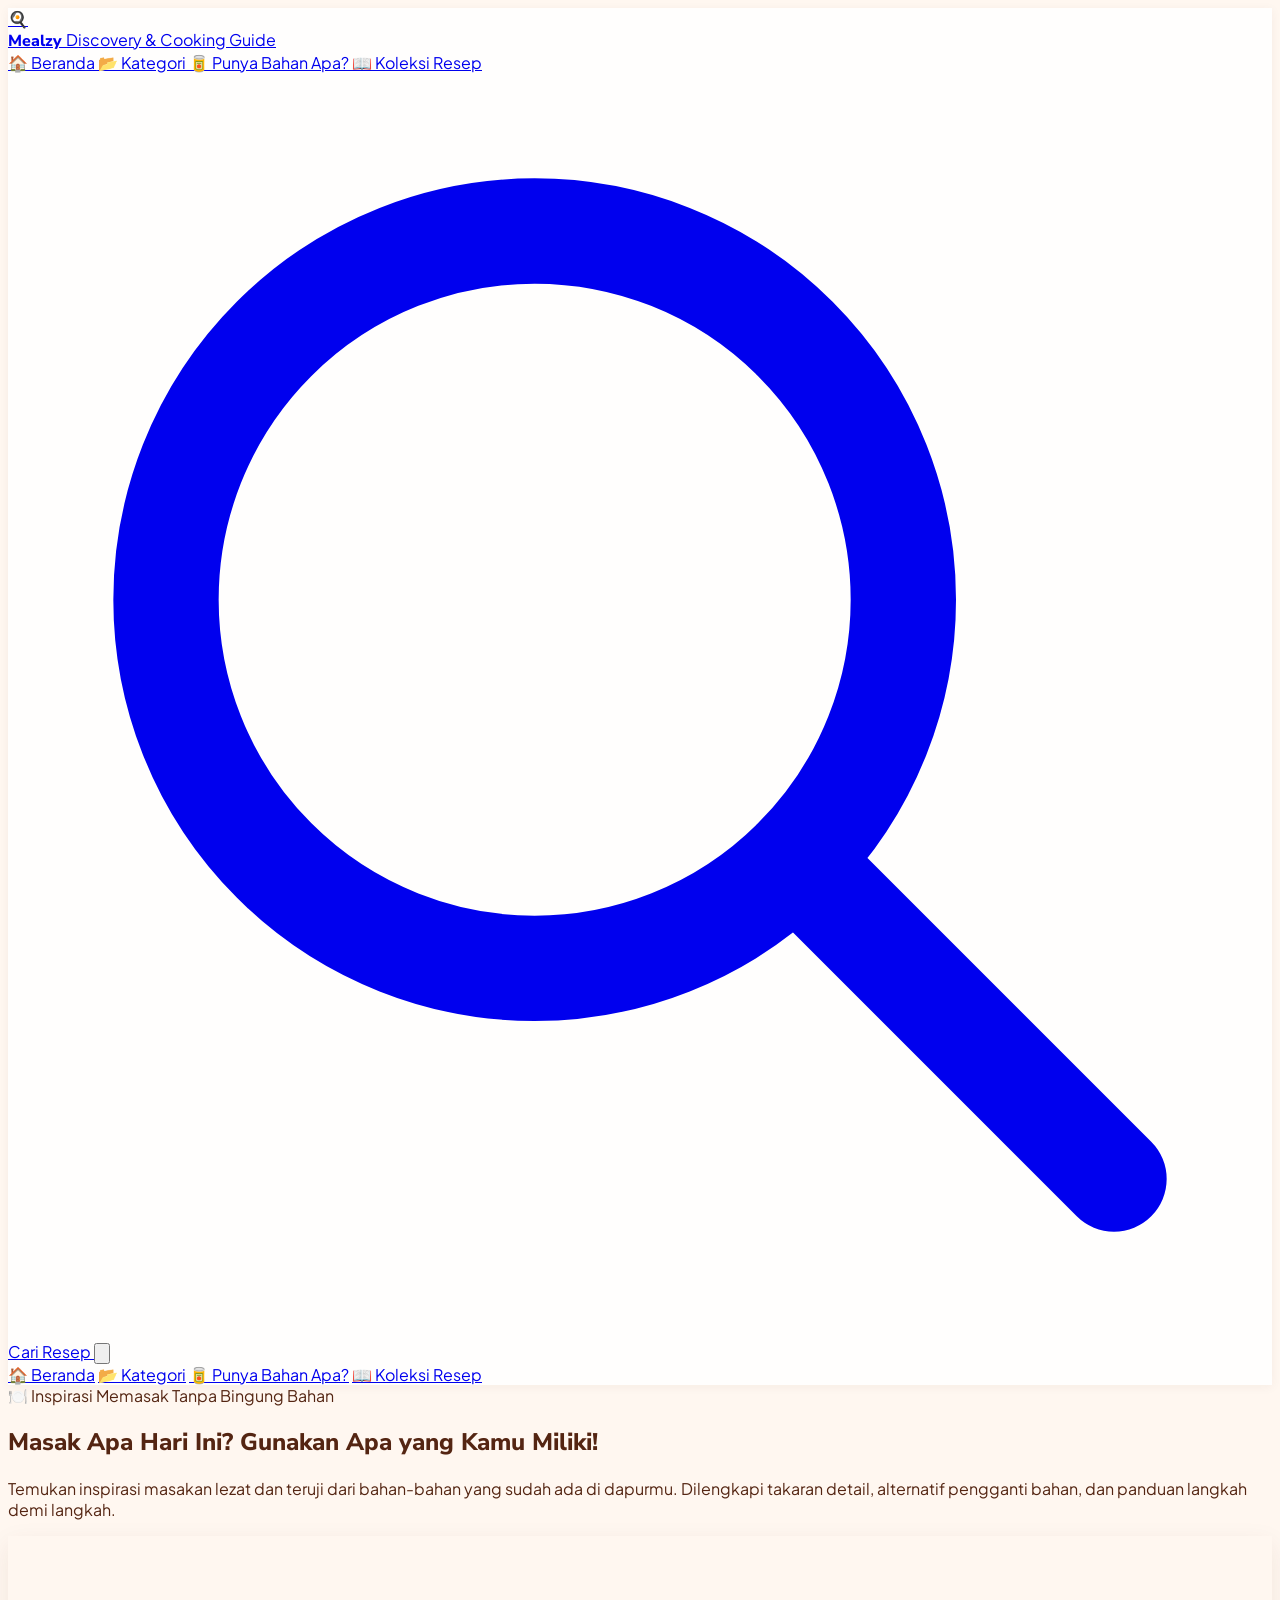
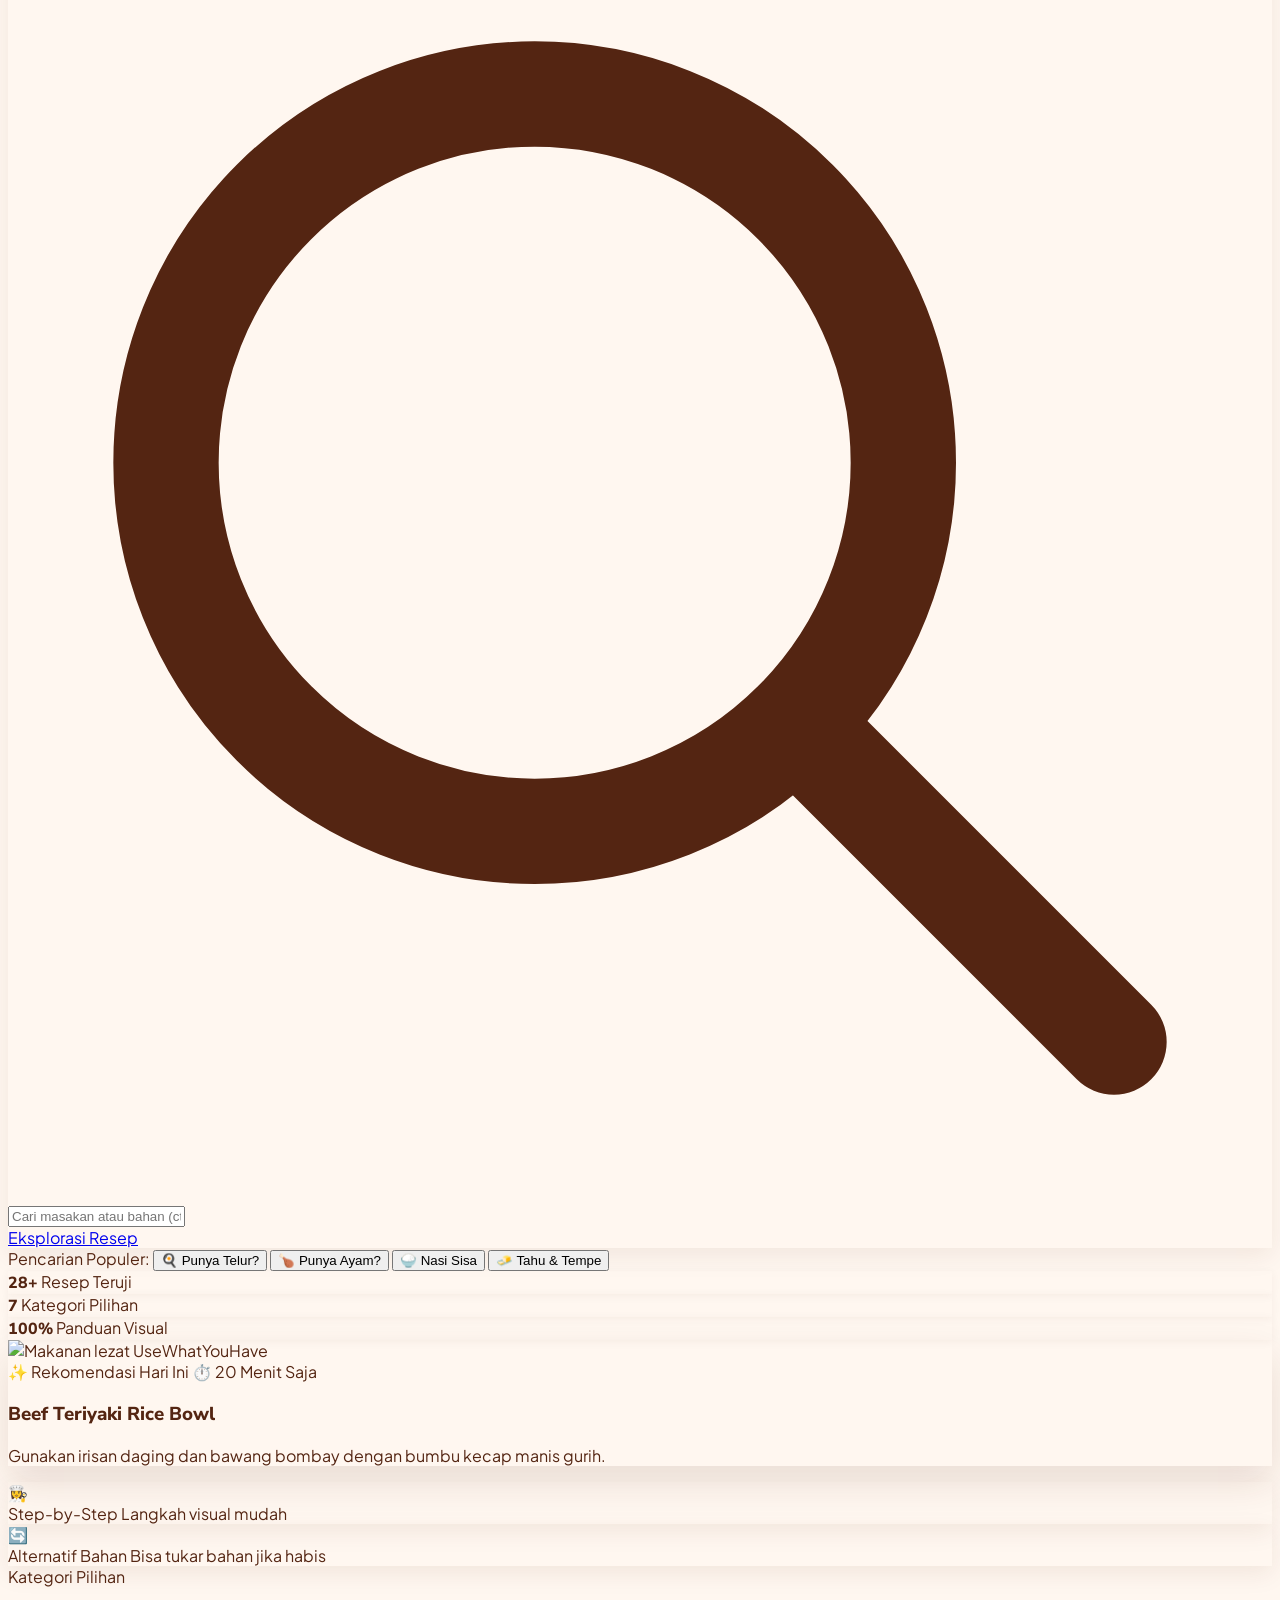
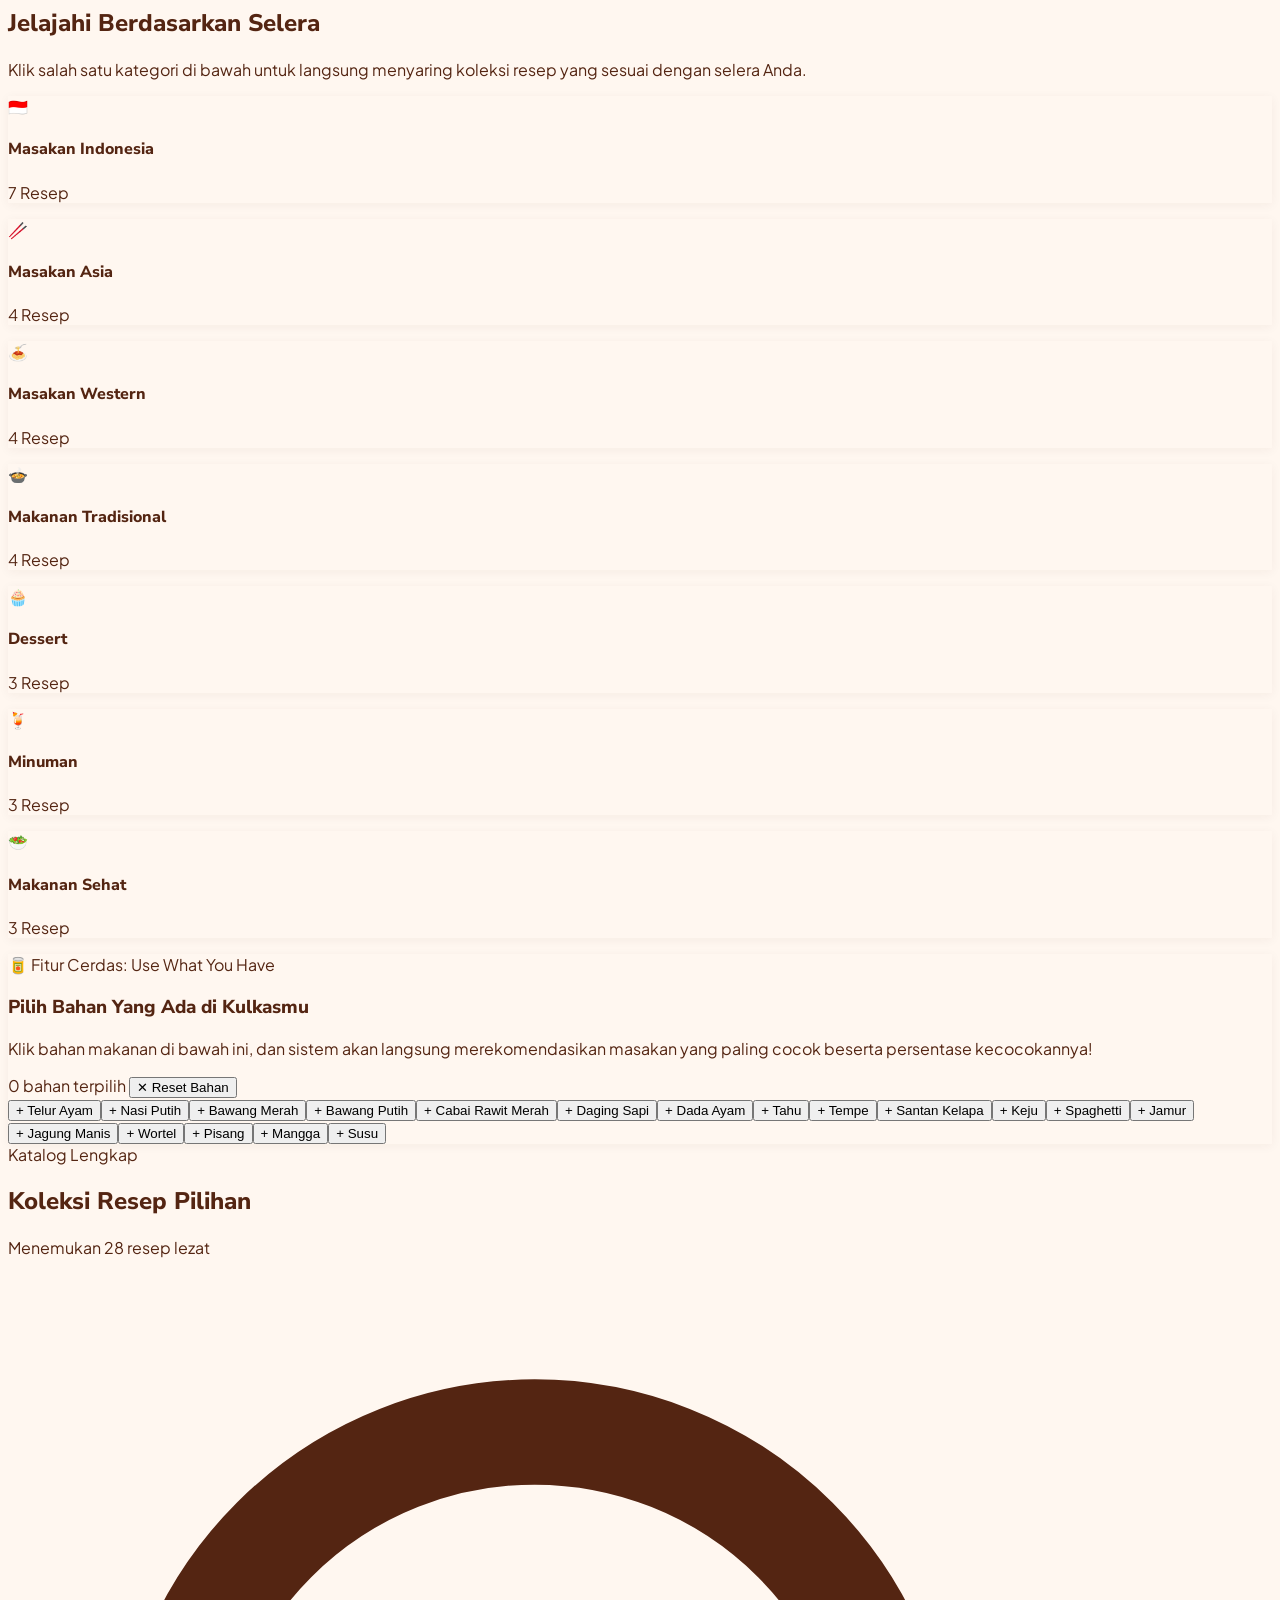
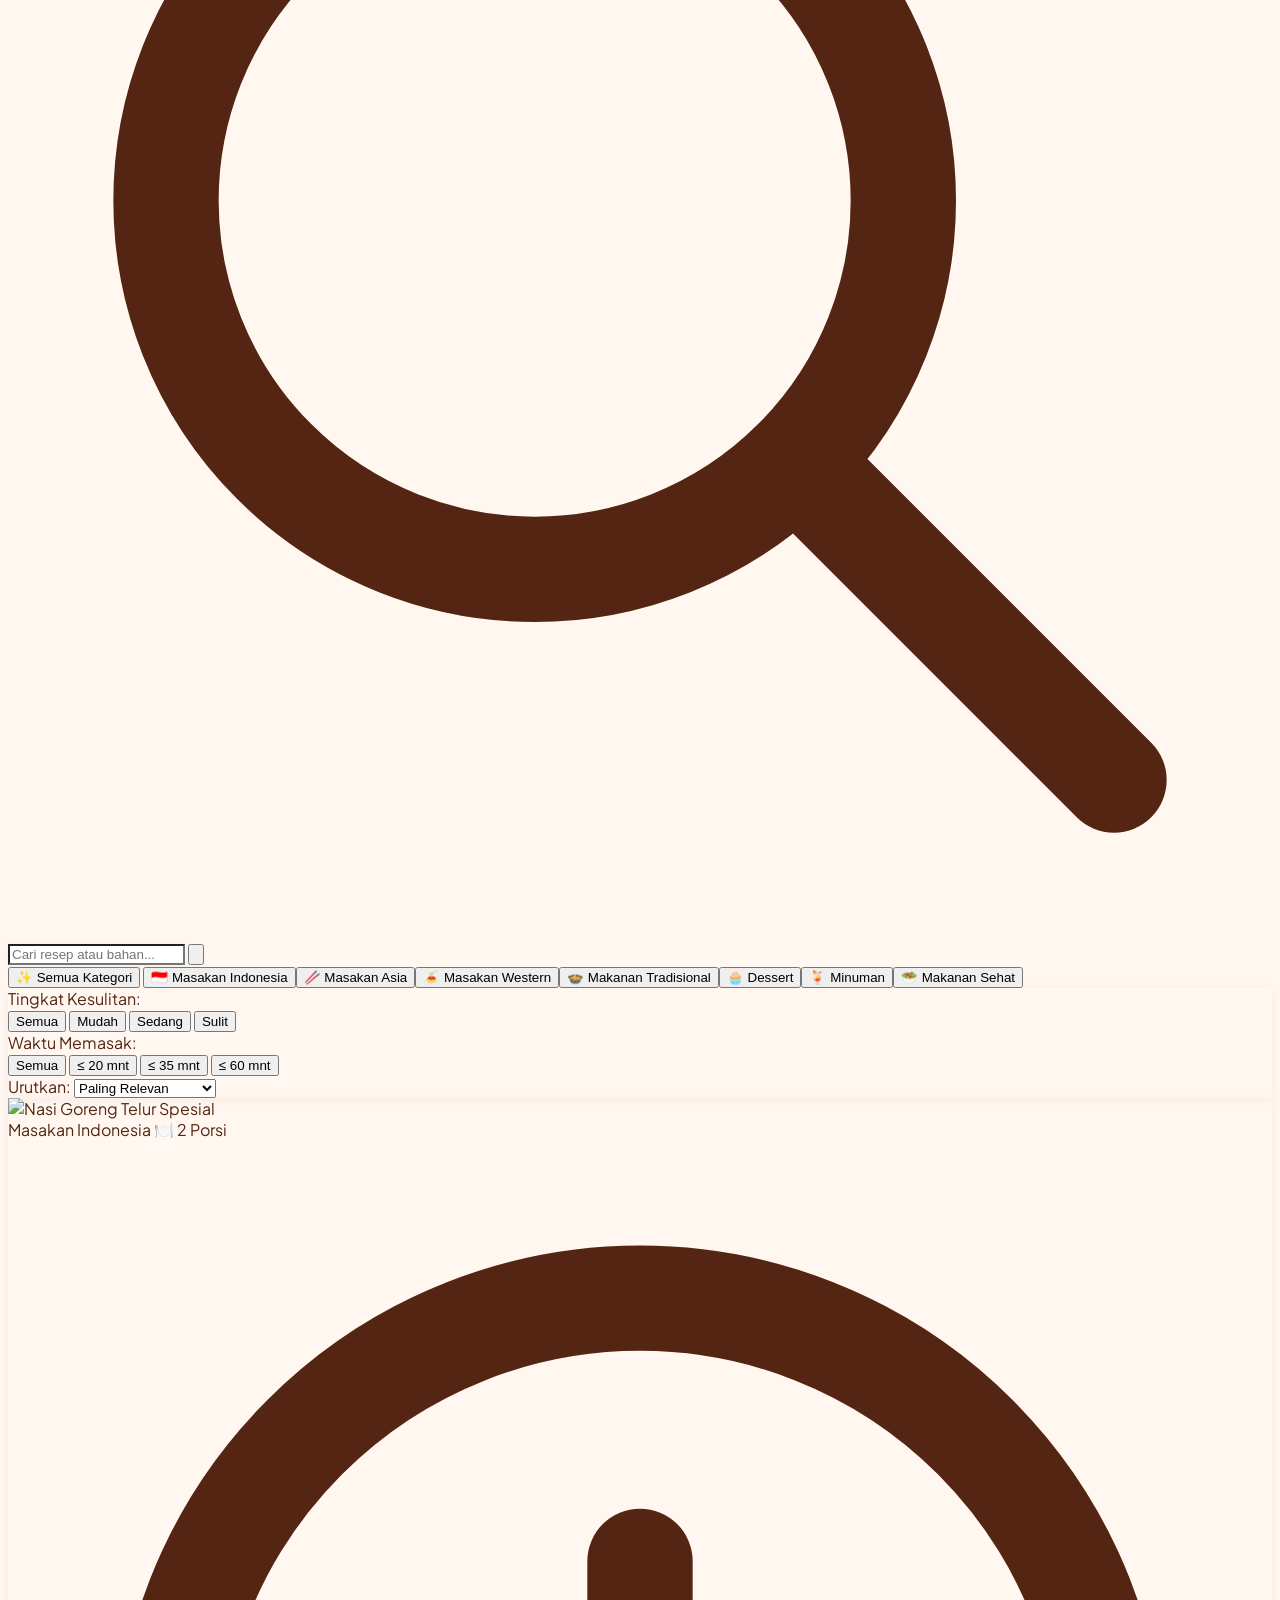
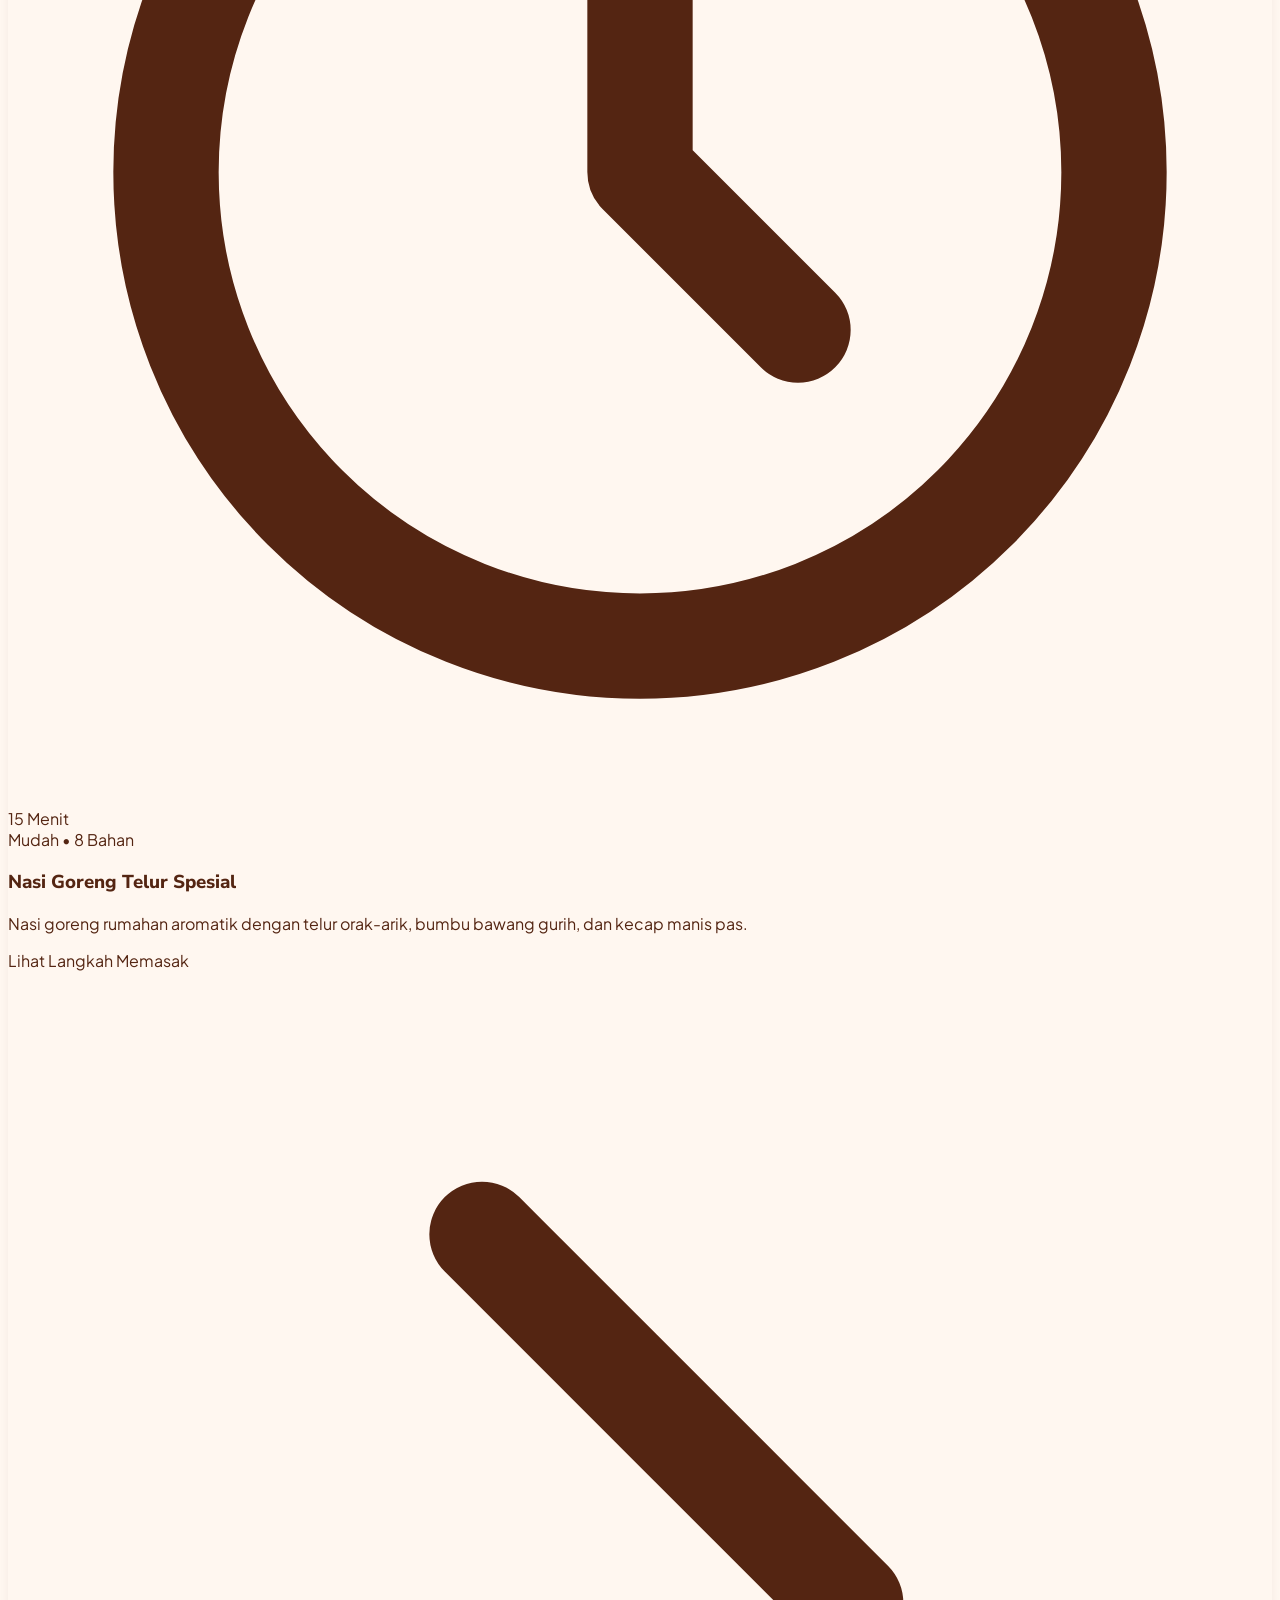
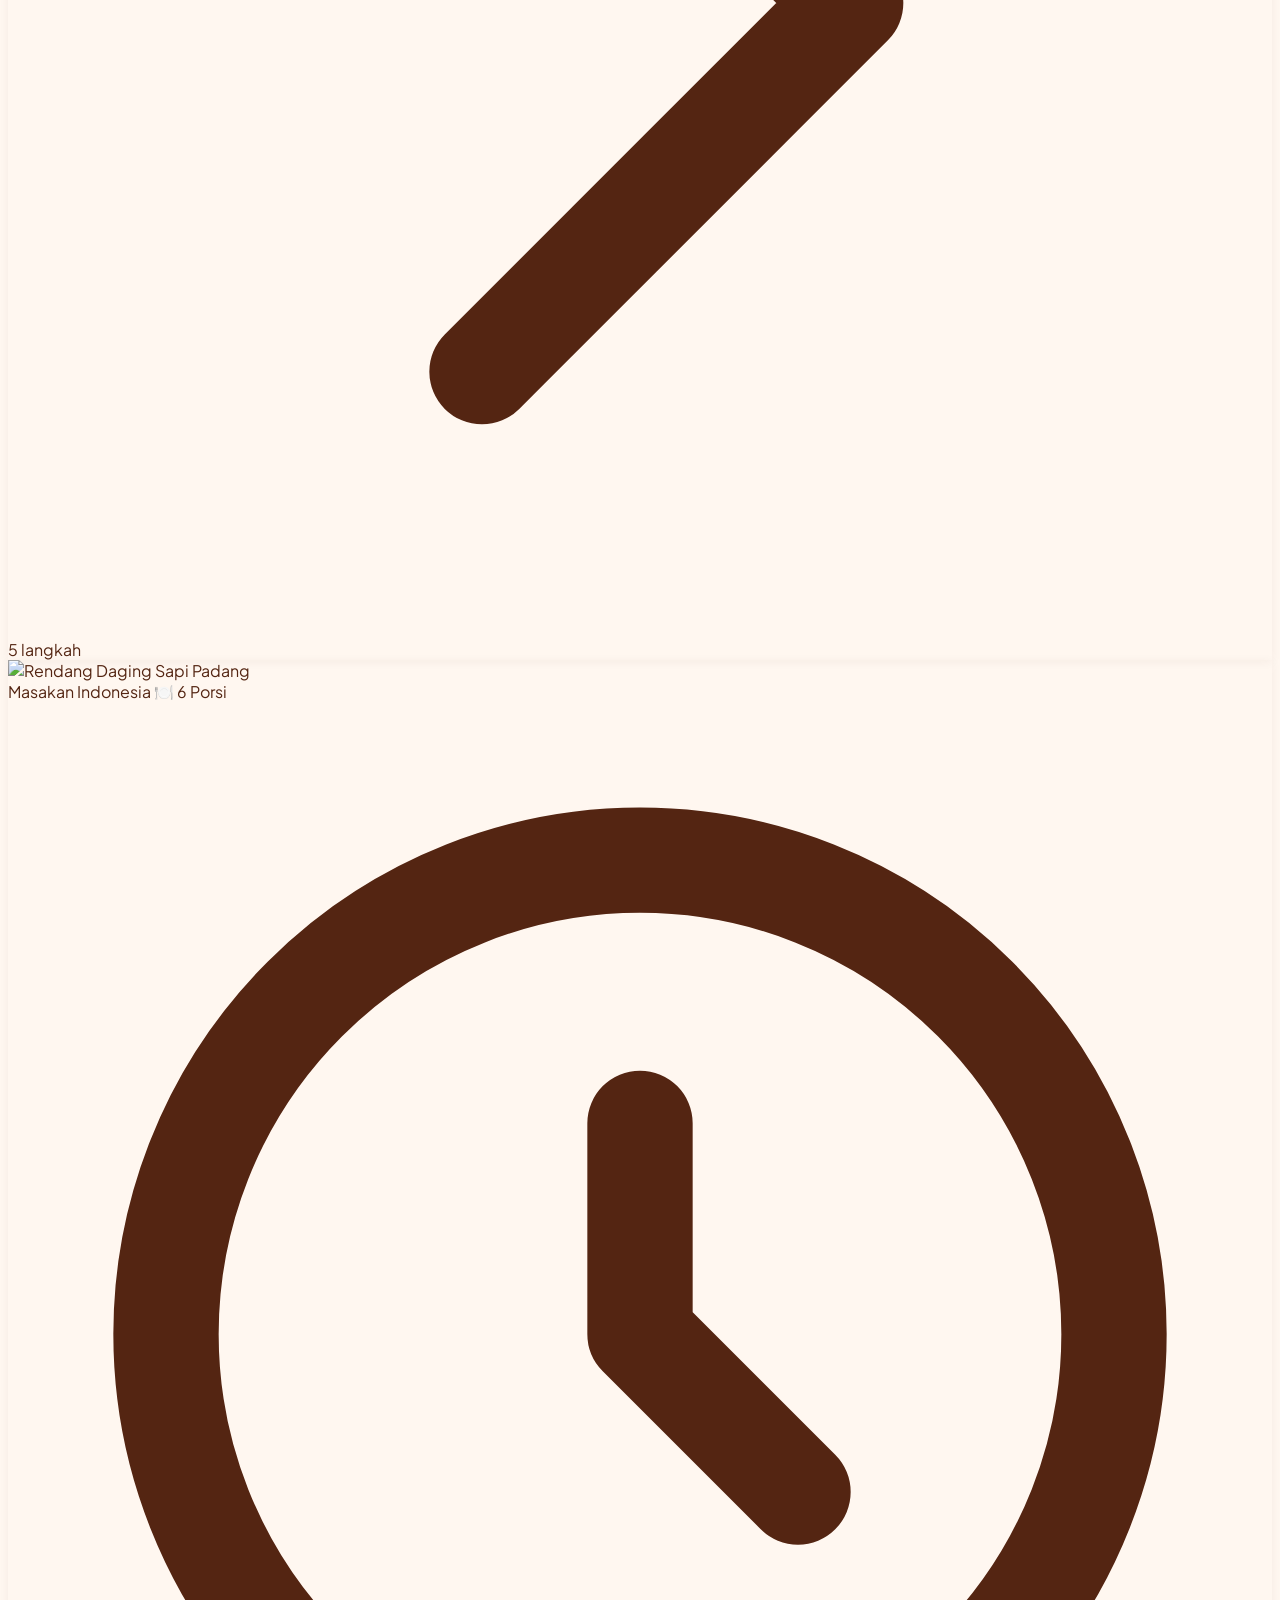
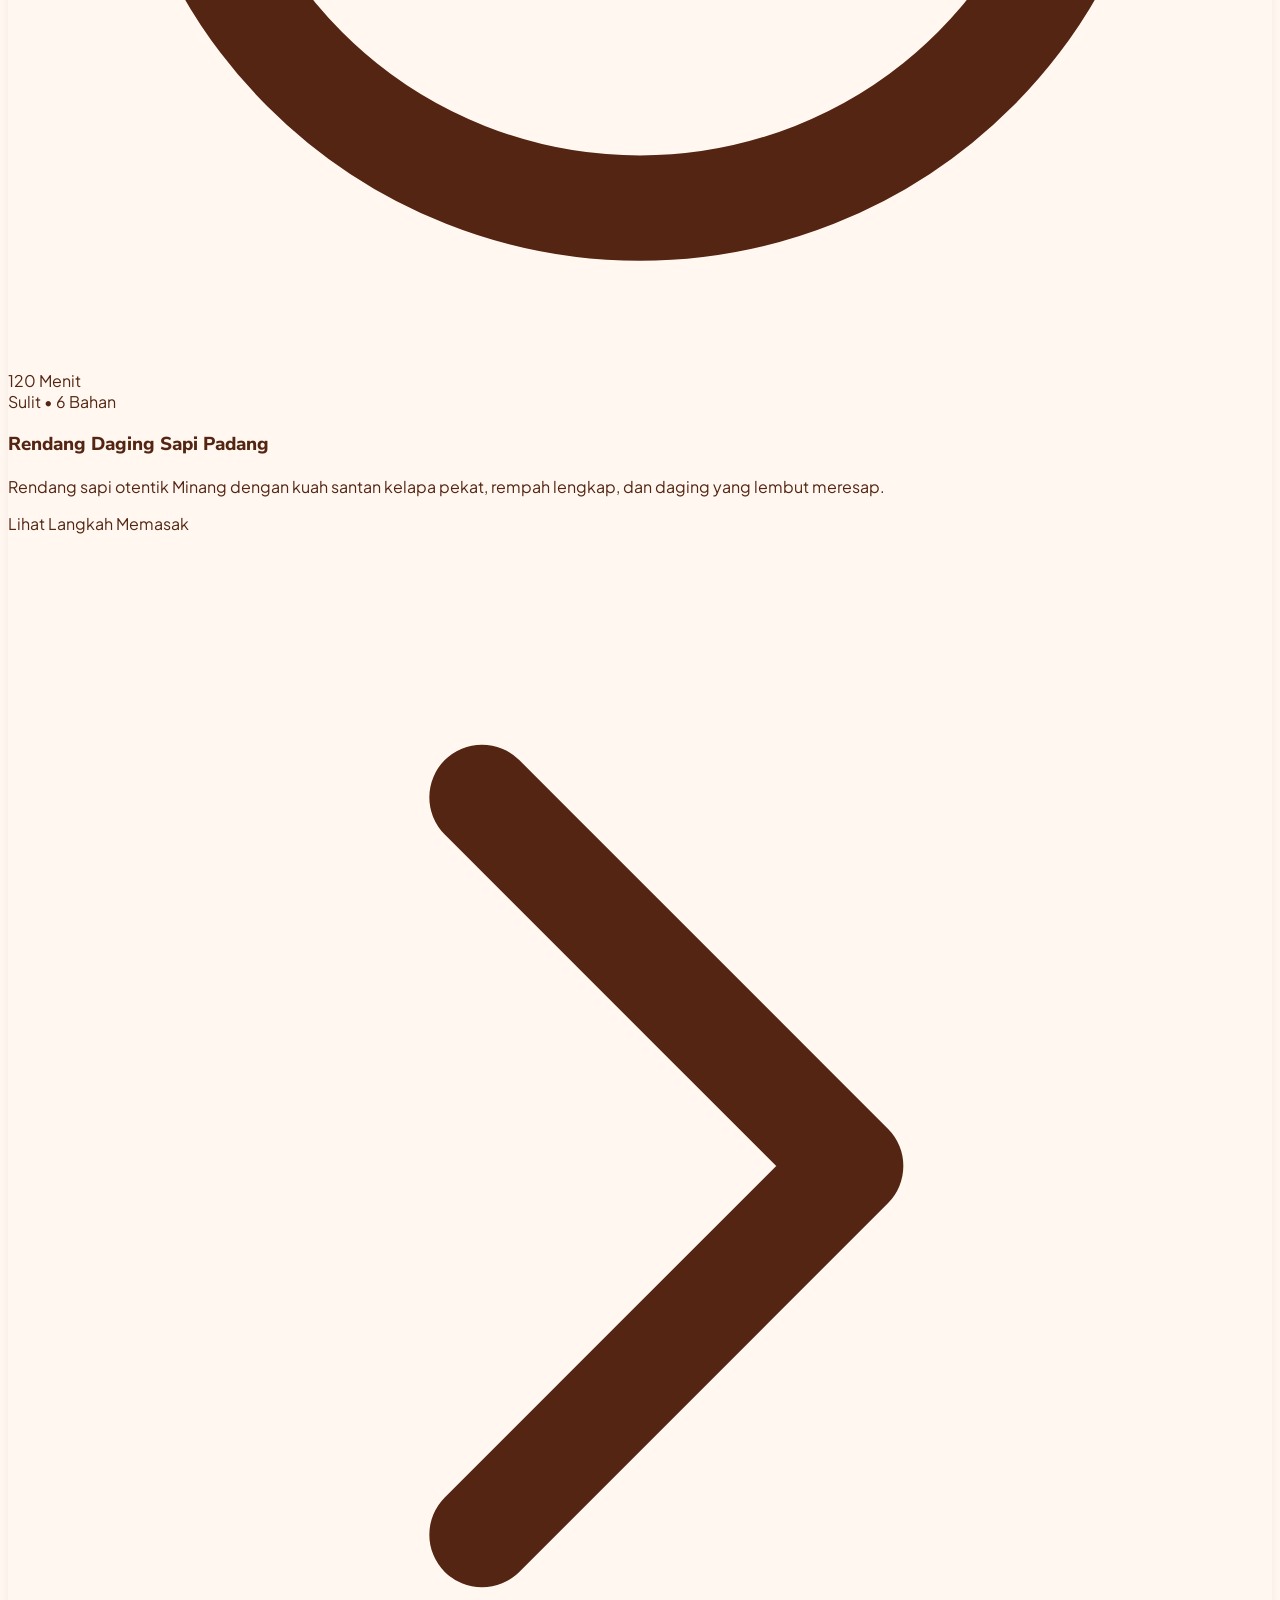
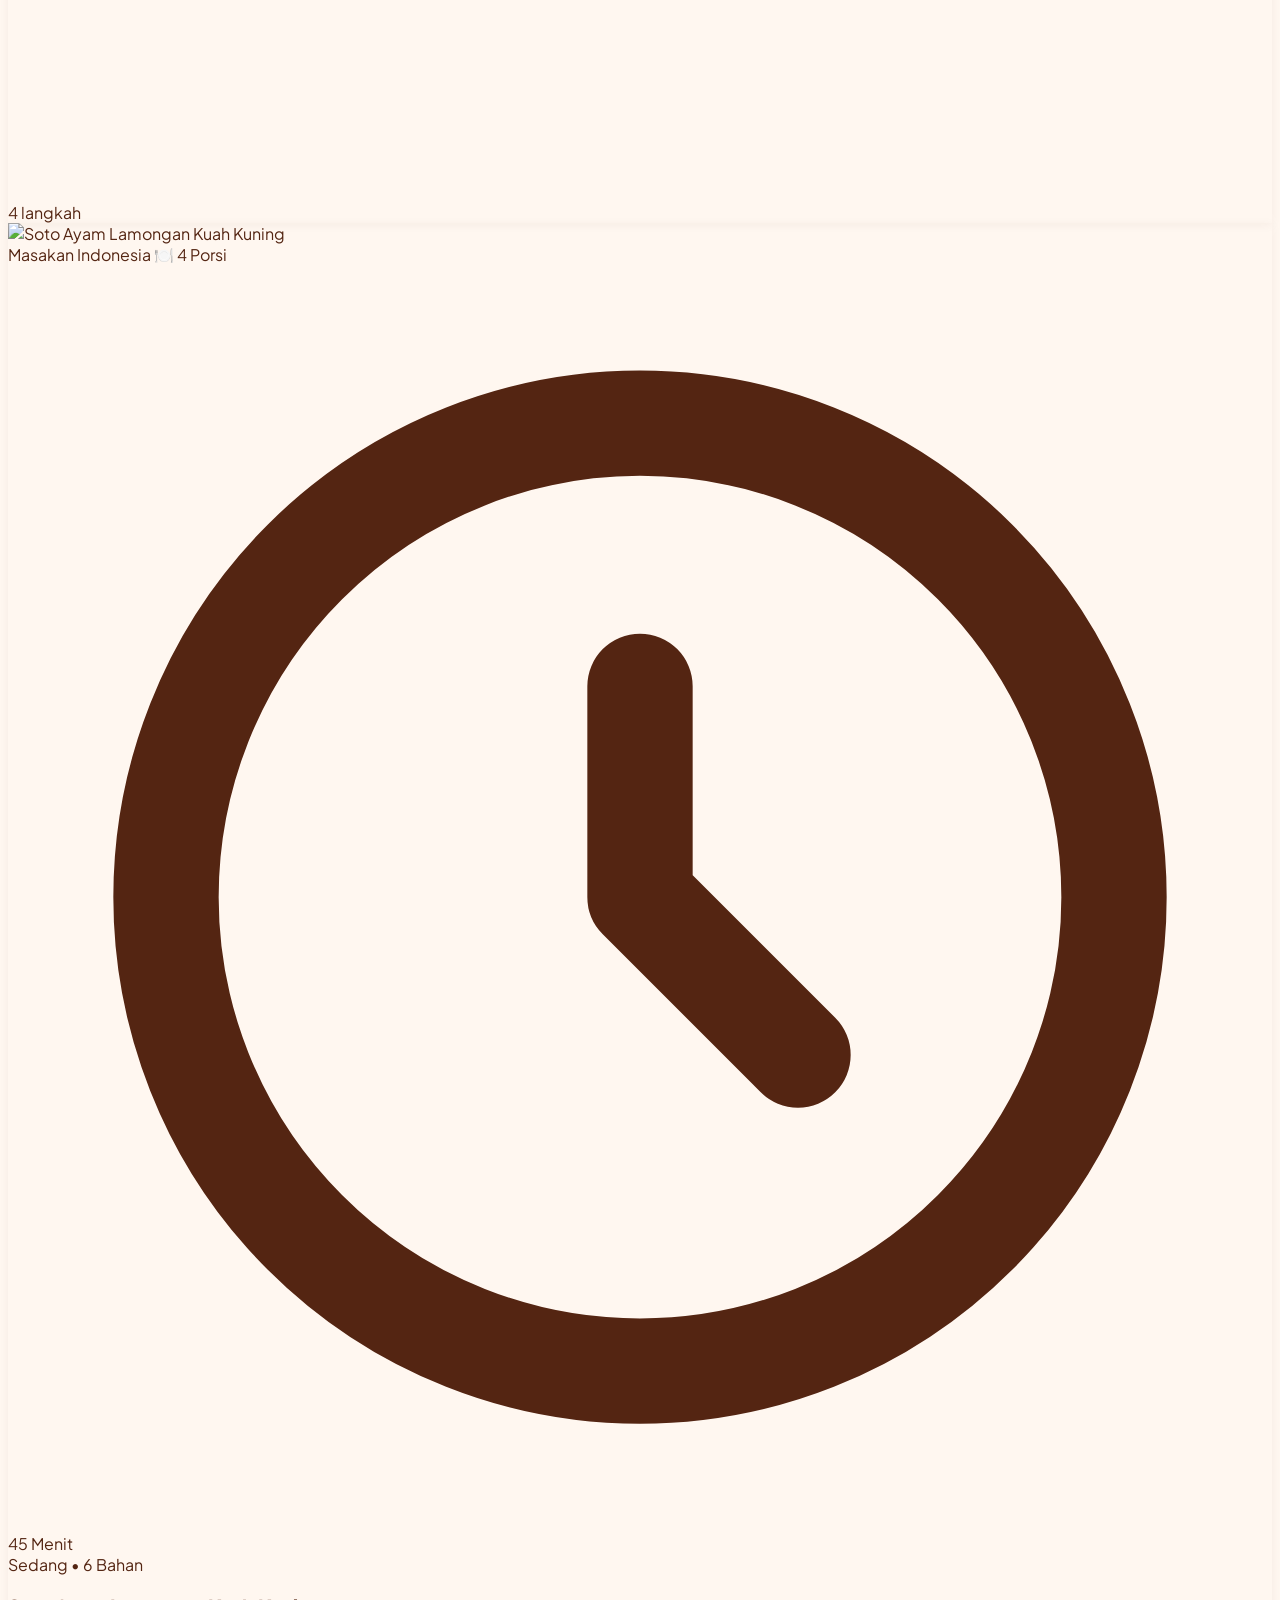
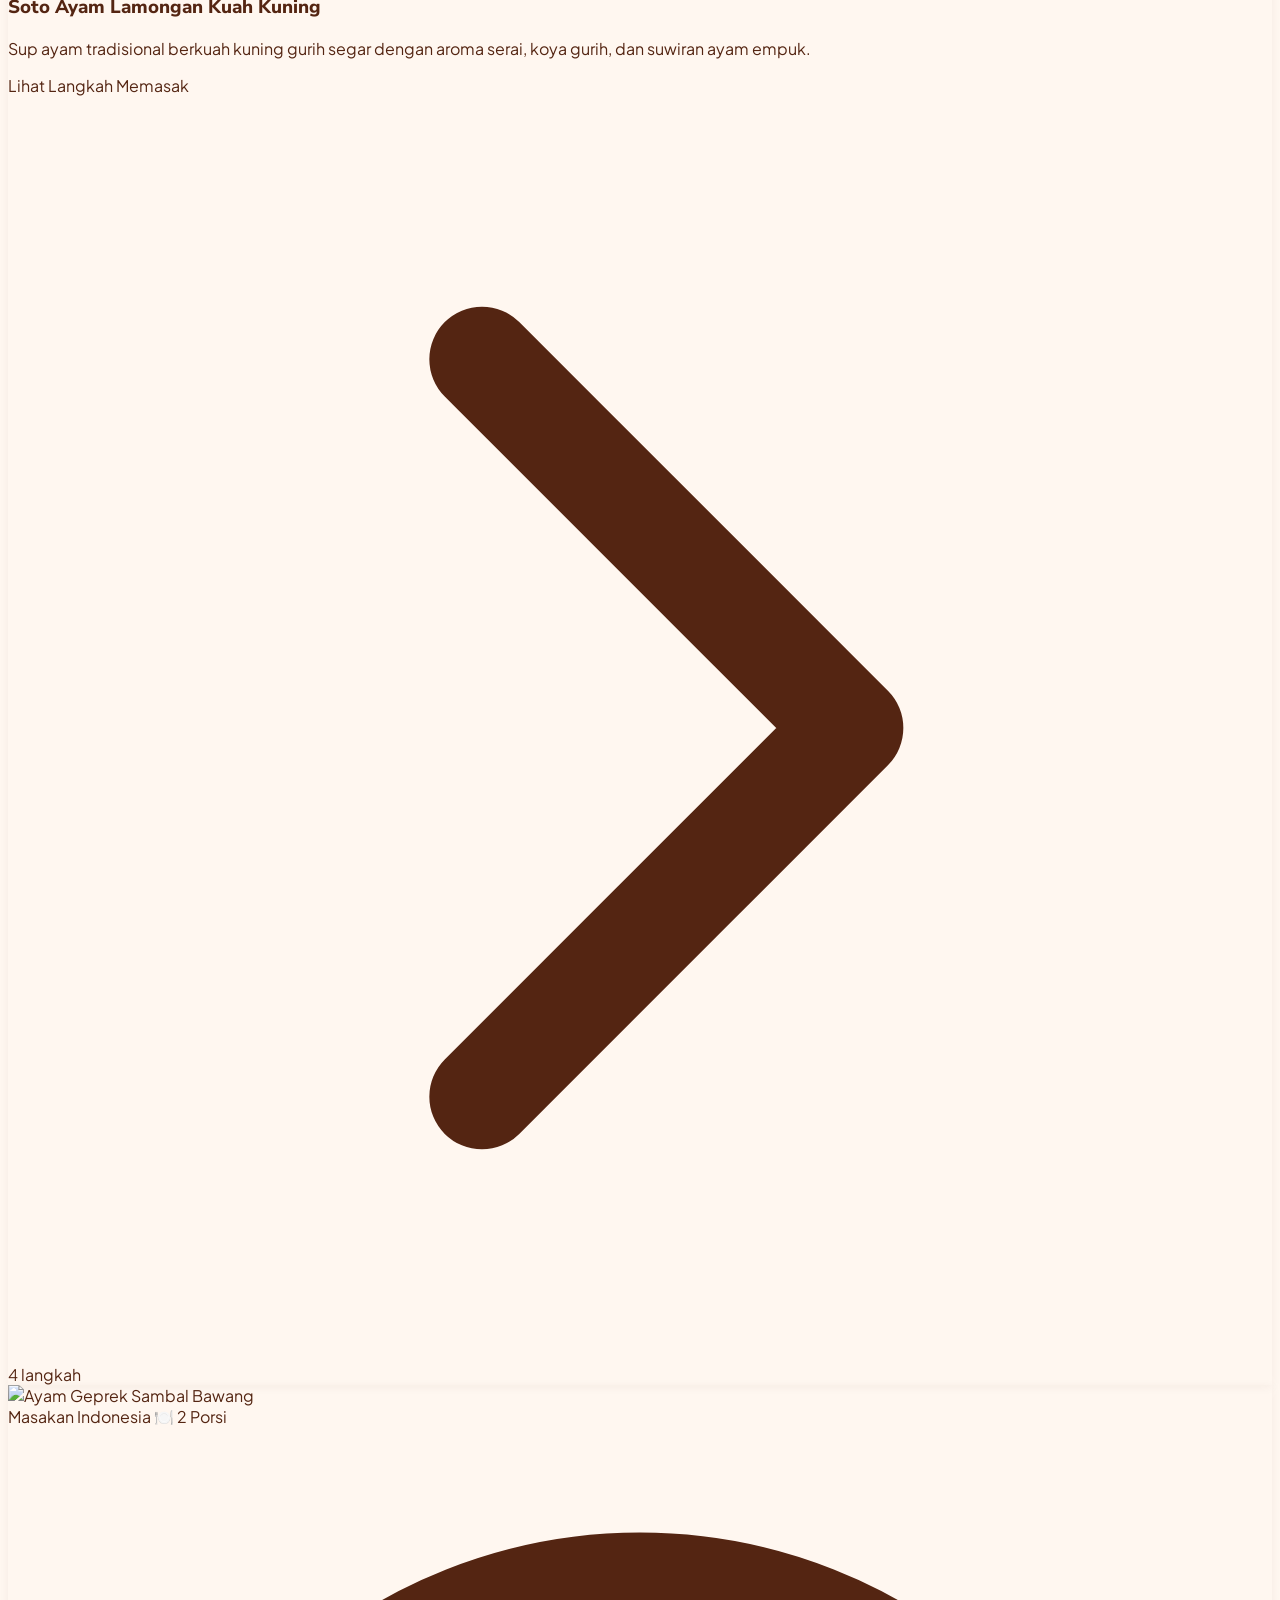
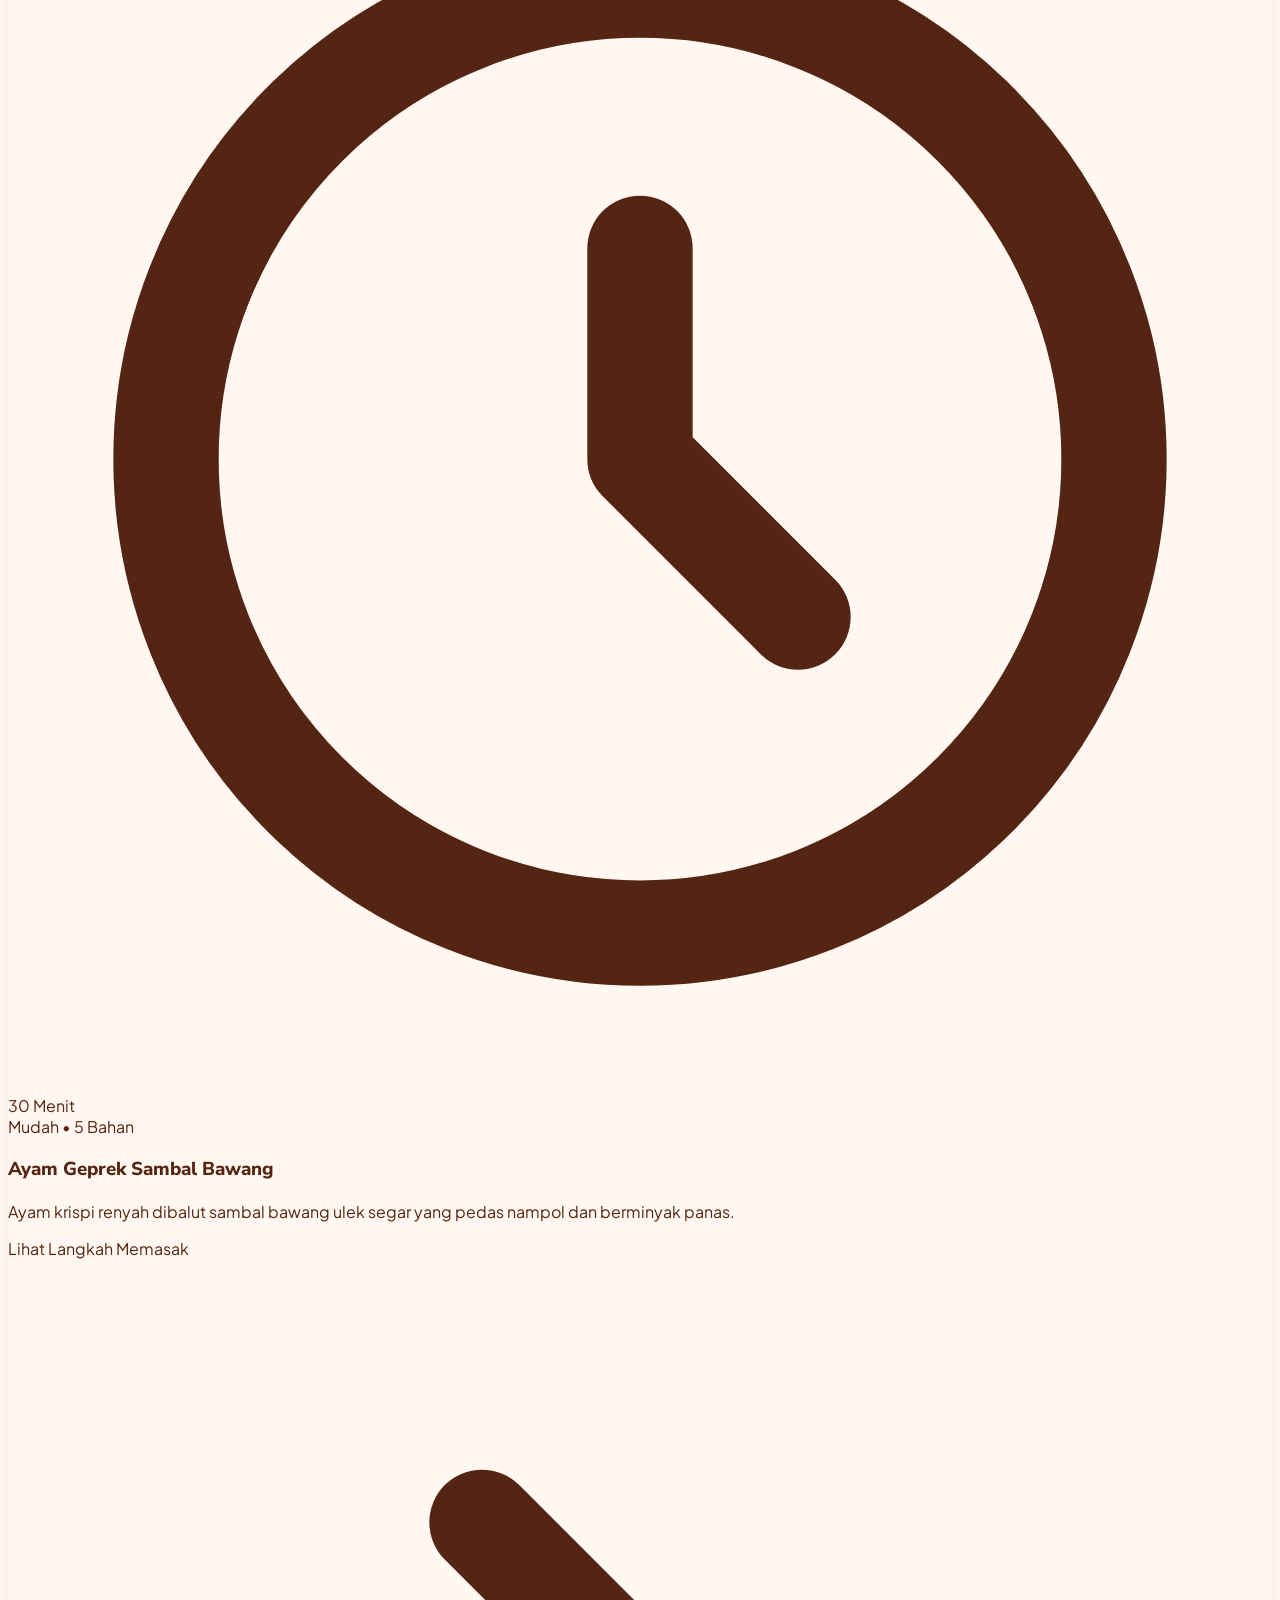
==== commit 4aab1b05: "feat: update Mealzy" ====
--- a/index.html
+++ b/index.html
@@ -3,7 +3,7 @@
 <head>
   <meta charset="UTF-8">
   <meta name="viewport" content="width=device-width, initial-scale=1.0">
-  <title>UseWhatYouHave – Temukan Resep Lezat Dari Bahan Yang Kamu Miliki</title>
+  <title>MeowZee – Temukan Resep Lezat Dari Bahan Yang Kamu Miliki</title>
   <meta name="description" content="Website pencarian dan eksplorasi resep masakan yang membantu kamu memasak hidangan lezat berdasarkan bahan-bahan yang sudah tersedia di kulkas dan dapurmu.">
   <meta name="keywords" content="resep masakan, cari resep bahan, masak apa hari ini, masakan indonesia, resep praktis, ide bekal">
 
@@ -53,7 +53,7 @@
         </div>
         <div>
           <span class="font-heading font-black text-xl sm:text-2xl tracking-tight text-[#542512] block">
-            UseWhat<span class="text-[#E58B4A]">YouHave</span>
+            Mealzy<span class="text-[#E58B4A]"></span>
           </span>
           <span class="text-[10px] sm:text-xs font-semibold text-[#8C5132] tracking-wider uppercase block -mt-1">
             Discovery & Cooking Guide
